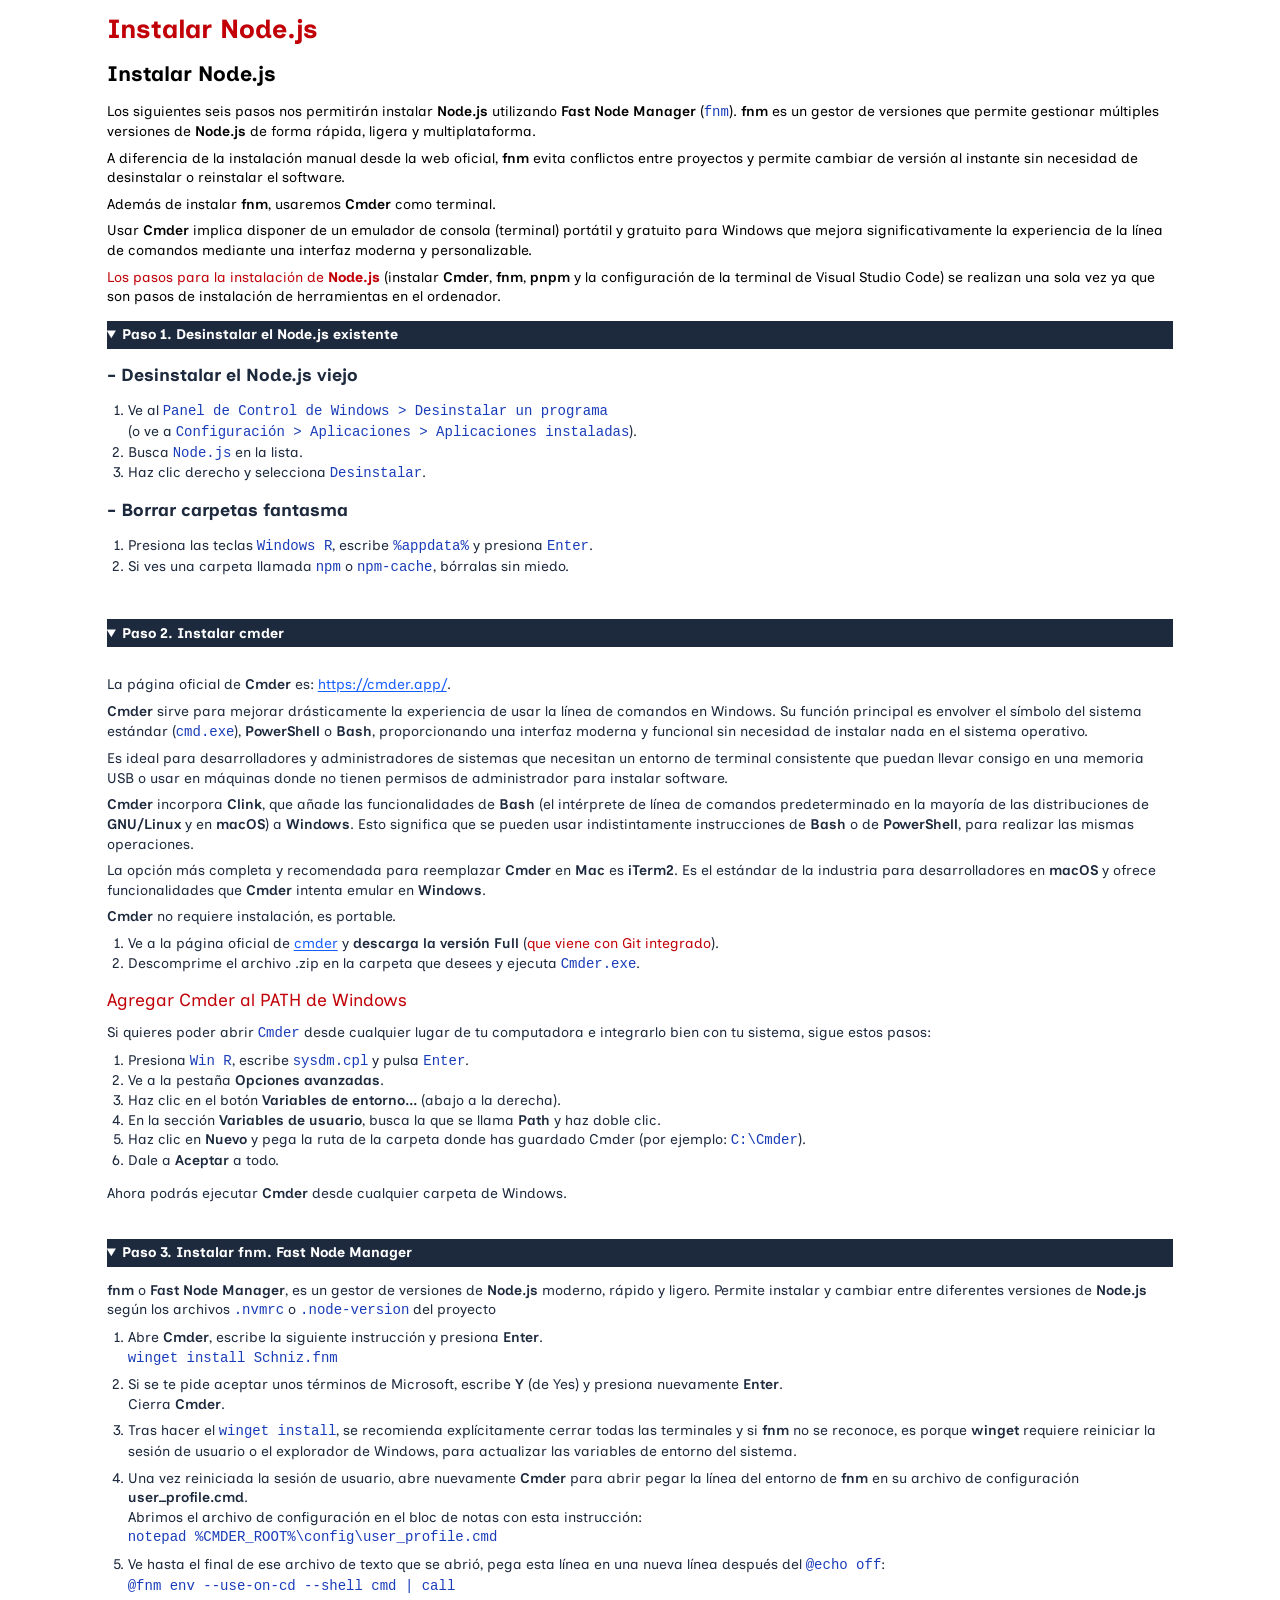
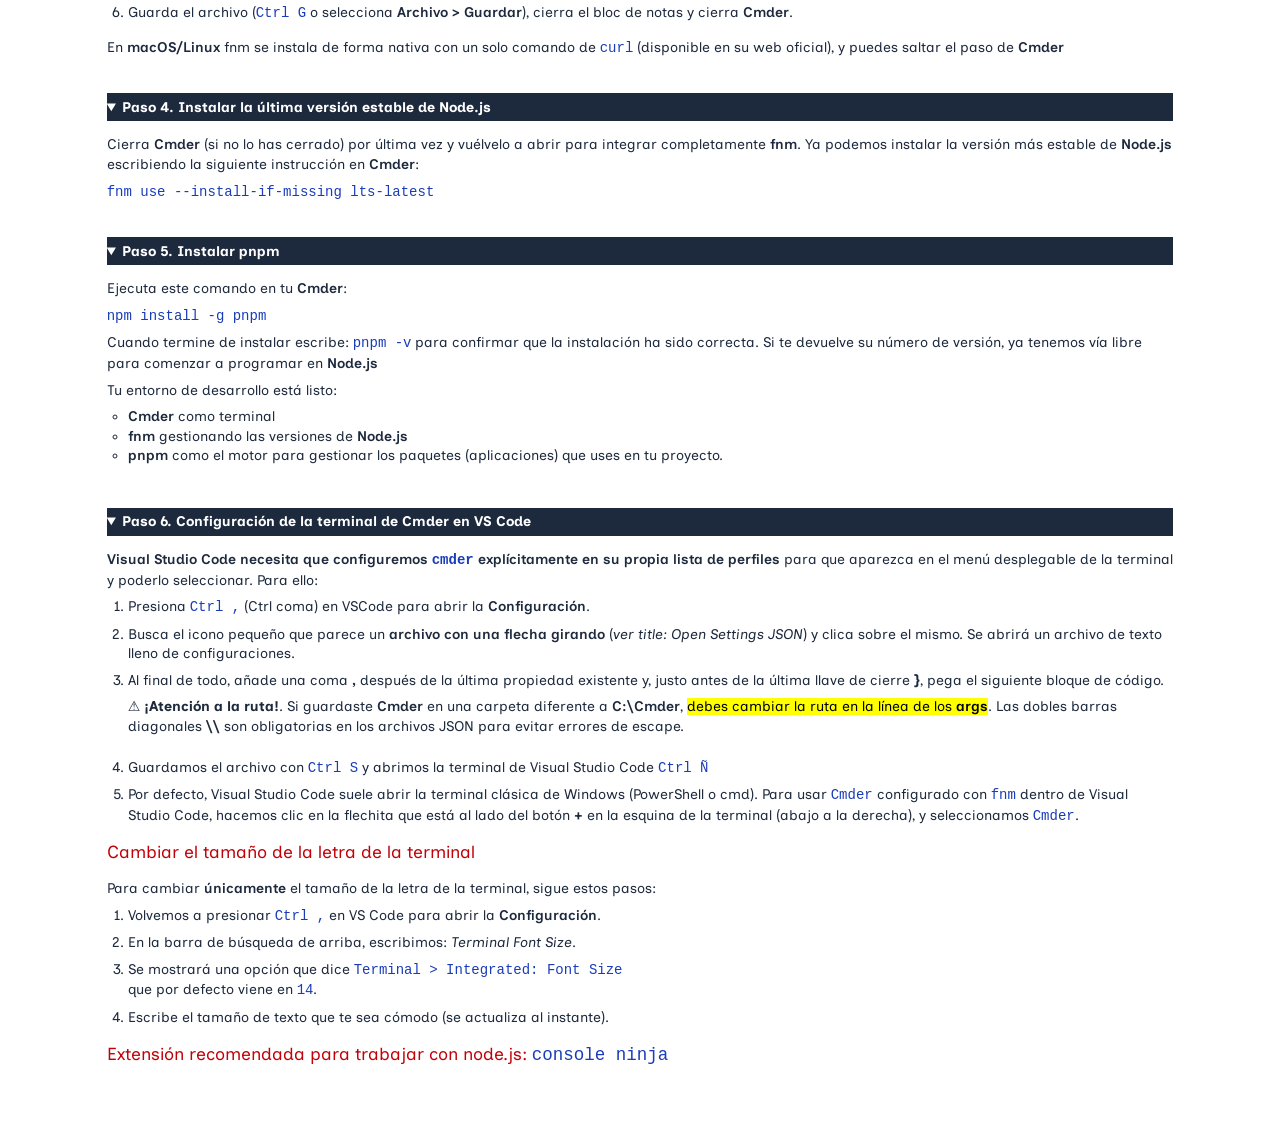
==== instalacion.html @ a711ce96 "Add files via upload" ====
<!DOCTYPE html>
<html lang="es">

<head>
  <meta charset="UTF-8">
  <meta name="viewport" content="width=device-width, initial-scale=1.0">
  <title>node.js</title>
  <link rel="shortcut icon" href="/rt.ico" type="image/x-icon">
  <link rel="stylesheet" crossorigin href="/assets/input-Dd-meHBQ.css">
</head>

<body class="container mx-auto w-5/6 pb-10">
  <header id="title-block-header">
    <h1 class="font-bold text-3xl text-red-700 my-4">Instalar Node.js</h1>
  </header>

  <section>  
    <h2>Instalar Node.js</h2>

    <div>    
    <p class="mt-4">Los siguientes seis pasos nos permitirán instalar <b>Node.js</b> utilizando <b>Fast Node Manager</b> (<code>fnm</code>). <b>fnm</b> es un gestor de versiones que permite gestionar múltiples versiones de <b>Node.js</b> de forma rápida, ligera y multiplataforma.</p>
    <p>A diferencia de la instalación manual desde la web oficial, <b>fnm</b> evita conflictos entre proyectos y permite cambiar de versión al instante sin necesidad de desinstalar o reinstalar el software.</p>
    <p>Además de instalar <b>fnm</b>, usaremos <b>Cmder</b> como terminal.</p>
    <p>Usar <b>Cmder</b> implica disponer de un emulador de consola (terminal) portátil y gratuito para Windows que mejora significativamente la experiencia de la línea de comandos mediante una interfaz moderna y personalizable.</p>

    <p><span class="text-red-700">Los pasos para la instalación de <strong>Node.js</strong></span> (instalar <b>Cmder</b>, <b>fnm</b>, <b>pnpm</b> y la configuración de la terminal de Visual Studio Code) se realizan una sola vez ya que son pasos de instalación de herramientas en el ordenador.</p>
    </div>

    <details id="1" open> <!-- Desinstalar Node.js-->
      <summary>Paso 1. Desinstalar el Node.js existente</summary>
      <h3>- Desinstalar el Node.js viejo</h3>
      <ol>
        <li>Ve al <code>Panel de Control de Windows > Desinstalar un programa</code><br>(o ve a <code>Configuración > Aplicaciones > Aplicaciones instaladas</code>).</li>
        <li>Busca <code>Node.js</code> en la lista.</li>
        <li>Haz clic derecho y selecciona <code>Desinstalar</code>.</li>
      </ol>
      <h3>- Borrar carpetas fantasma</h3>
      <ol>
        <li>Presiona las teclas <code>Windows R</code>, escribe <code>%appdata%</code> y presiona <code>Enter</code>.</li>
        <li>Si ves una carpeta llamada <code>npm</code> o <code>npm-cache</code>, bórralas sin miedo.</li>
      </ol>
    </details>

    <details id="2" open> <!-- Instalar Cmder-->
      <summary>Paso 2. Instalar cmder</summary>
    
      <p class="mt-8">La página oficial  de <b>Cmder</b> es: <a href="https://cmder.app/" target="_blank" rel="noopener noreferrer">https://cmder.app/</a>.</p>

      <p><b>Cmder</b> sirve para mejorar drásticamente la experiencia de usar la línea de comandos en Windows. Su función principal es envolver el símbolo del sistema estándar (<code>cmd.exe</code>), <b>PowerShell</b> o <b>Bash</b>, proporcionando una interfaz moderna y funcional sin necesidad de instalar nada en el sistema operativo.</p>

      <p>Es ideal para desarrolladores y administradores de sistemas que necesitan un entorno de terminal consistente que puedan llevar consigo en una memoria USB o usar en máquinas donde no tienen permisos de administrador para instalar software.</p>

      <p><b>Cmder</b> incorpora <b>Clink</b>, que añade las funcionalidades de <b>Bash</b> (el intérprete de línea de comandos predeterminado en la mayoría de las distribuciones de <b>GNU/Linux</b> y en <b>macOS</b>) a <b>Windows</b>. Esto significa que se pueden usar indistintamente instrucciones de <b>Bash</b> o de <b>PowerShell</b>, para realizar las mismas operaciones.</p>

      <p>La opción más completa y recomendada para reemplazar <b>Cmder</b> en <b>Mac</b> es <b>iTerm2</b>. Es el estándar de la industria para desarrolladores en <b>macOS</b> y ofrece funcionalidades que <b>Cmder</b> intenta emular en <b>Windows</b>.</p>

      <p><b>Cmder</b> no requiere instalación, es portable.</p>

      <ol>
        <li>Ve a la página oficial de <a href="https://cmder.app/" target="_blank" rel="noopener noreferrer">cmder</a> y <b>descarga la versión Full</b> (<span class="text-red-700">que viene con Git integrado</span>).</li>
        <li>Descomprime el archivo .zip en la carpeta que desees y ejecuta <code>Cmder.exe</code>.</li>
      </ol>

      <h4>Agregar Cmder al PATH de Windows</h4>

      <p>Si quieres poder abrir <code>Cmder</code> desde cualquier lugar de tu computadora e integrarlo bien con tu sistema, sigue estos pasos:</p>

      <ol>
        <li>Presiona <code>Win R</code>, escribe <code>sysdm.cpl</code> y pulsa <code>Enter</code>.</li>
        <li>Ve a la pestaña <b>Opciones avanzadas</b>.</li>
        <li>Haz clic en el botón <b>Variables de entorno...</b> (abajo a la derecha).</li>
        <li>En la sección <b>Variables de usuario</b>, busca la que se llama <b>Path</b> y haz doble clic.</li>
        <li>Haz clic en <b>Nuevo</b> y pega la ruta de la carpeta donde has guardado Cmder (por ejemplo: <code>C:\Cmder</code>).</li>
        <li>Dale a <b>Aceptar</b> a todo.</li>
      </ol>

      <p>Ahora podrás ejecutar <b>Cmder</b> desde cualquier carpeta de Windows.</p>
    </details>

    <details id="3" open> <!-- Instalar fnm -->
      <summary>Paso 3. Instalar fnm. Fast Node Manager</summary>
        
      <p class="mt-4"><b>fnm</b> o <b>Fast Node Manager</b>, es un gestor de versiones de <b>Node.js</b> moderno, rápido y ligero.  Permite instalar y cambiar entre diferentes versiones de <b>Node.js</b> según los archivos <code>.nvmrc</code> o <code>.node-version</code> del proyecto</p>

      <ol>
        <li> <!--1-->
          <p>Abre <b>Cmder</b>, escribe la siguiente instrucción y presiona <b>Enter</b>.<br>
          <code>winget install Schniz.fnm</code></p>
        </li>
        <li> <!--2-->
          <p>
            Si se te pide aceptar unos términos de Microsoft, 
            escribe <b>Y</b> (de Yes) y presiona nuevamente <b>Enter</b>.<br>
            Cierra <b>Cmder</b>.
          </p>
        </li>
        <li> <!--3-->
          <p>
            Tras hacer el <code>winget install</code>, se recomienda explícitamente cerrar todas las terminales y si <b>fnm</b> no se reconoce, es porque <b>winget</b> requiere reiniciar la sesión de usuario o el explorador de Windows, para actualizar las variables de entorno del sistema.
          </p>
        </li>
        <li> <!--3-->
          <p>
            Una vez reiniciada la sesión de usuario, abre nuevamente
            <b>Cmder</b> para abrir pegar la línea del entorno de <b>fnm</b> en su archivo de configuración <b>user_profile.cmd</b>.<br>
            Abrimos el archivo de configuración en el bloc de notas con esta instrucción:<br>
            <code>notepad %CMDER_ROOT%\config\user_profile.cmd</code>
          </p>
        </li>
        <li> <!--4-->
          <p>Ve hasta el final de ese archivo de texto que se abrió, pega esta línea en una nueva línea después del <code>@echo off</code>:<br>
          <code>@fnm env --use-on-cd --shell cmd | call</code></p>
        </li>
        <li> <!--5-->
          <p>Guarda el archivo (<code>Ctrl G</code> o selecciona <b>Archivo > Guardar</b>), cierra el bloc de notas y cierra <b>Cmder</b>.</p>
        </li>
      </ol>
      <p>En <b>macOS/Linux</b> fnm se instala de forma nativa con un solo comando de <code>curl</code> (disponible en su web oficial), y puedes saltar el paso de <b>Cmder</b></p>
    </details>

    <details id="4" open> <!-- Instalar la última version LTS de Node-->
      <summary>Paso 4. Instalar la última versión estable de Node.js</summary>

      <p class="mt-4">Cierra <b>Cmder</b> (si no lo has cerrado) por última vez y vuélvelo a abrir para integrar completamente <b>fnm</b>. Ya podemos instalar la versión más estable de <b>Node.js</b> escribiendo la siguiente instrucción en  <b>Cmder</b>:</p>
      <p><code>fnm use --install-if-missing lts-latest</code></p>
    </details>

    <details id="5" open> <!-- Instalar pnpm-->
      <summary>Paso 5. Instalar pnpm</summary>
      <p class="mt-4">Ejecuta este comando en tu <b>Cmder</b>:</p>
      <p><code>npm install -g pnpm</code></p>
      <p>Cuando termine de instalar escribe: <code>pnpm -v</code> para confirmar que la instalación ha sido correcta. Si te devuelve su número de versión, ya tenemos vía libre para comenzar a programar en <b>Node.js</b></p>

      <p>Tu entorno de desarrollo está listo:</p>
      <ul>
        <li><b>Cmder</b> como terminal</li>
        <li><b>fnm</b> gestionando las versiones de <b>Node.js</b></li>
        <li><b>pnpm</b> como el motor para gestionar los paquetes (aplicaciones) que uses en tu proyecto.</li>
      </ul>
    </details>

    <details id="6" open> <!-- Configurar Cmder como terminal -->
      <summary>Paso 6. Configuración de la terminal de Cmder en VS Code</summary>

      <p class="mt-4"><b>Visual Studio Code necesita que configuremos <code>cmder</code> explícitamente en su propia lista de perfiles</b> para que aparezca en el menú desplegable de la terminal y poderlo seleccionar. Para ello:</p>

      <ol>
        <li> <!--1-->
          <p>Presiona <code>Ctrl ,</code> (Ctrl coma) en VSCode para abrir la <b>Configuración</b>.</p>
        </li>
        <li> <!--2-->
          <p>Busca el icono pequeño que parece un <b>archivo con una flecha girando</b> (<i>ver title: Open Settings JSON</i>) y clica sobre el mismo. Se abrirá un archivo de texto lleno de configuraciones.</p>
        </li>
        <li> <!--1-->
          <p>Al final de todo, añade una coma <strong>,</strong> después de la última propiedad existente y, justo antes de la última llave de cierre <strong>}</strong>, pega el siguiente bloque de código.</p>

          <p><strong>⚠️ ¡Atención a la ruta!</strong>. Si guardaste <b>Cmder</b> en una carpeta diferente a <b>C:\Cmder</b>, <mark>debes cambiar la ruta en la línea de los <b>args</b></mark>. Las dobles barras diagonales <b>\\</b> son obligatorias en los archivos JSON para evitar errores de escape.</p>

          <blockquote>
            <script src="https://gist.github.com/contenido-vario/716afa4abfd3ba6ce237822b519fc930.js?file=configurar-cmder.json"></script>
          </blockquote>

        </li>
        <li> <!--2-->
          <p>Guardamos el archivo con <code>Ctrl S</code> y abrimos la terminal de Visual Studio Code <code>Ctrl Ñ</code></p>
        </li>
        <li>
          <p>Por defecto, Visual Studio Code suele abrir la terminal clásica de Windows (PowerShell o cmd). Para usar  <code>Cmder</code> configurado con <code>fnm</code> dentro de Visual Studio Code, hacemos clic en la flechita que está al lado del botón <b>+</b> en la esquina de la terminal (abajo a la derecha), y seleccionamos <code>Cmder</code>.</p>
        </li>
      </ol>

      <h4>Cambiar el tamaño de la letra de la terminal</h4>

      <p class="mt-4">Para cambiar <b>únicamente</b> el tamaño de la letra de la terminal, sigue estos pasos:</p>
      <ol>
        <li><p>Volvemos a presionar <code>Ctrl ,</code> en VS Code para abrir la <b>Configuración</b>.</p></li>
        <li><p>En la barra de búsqueda de arriba, escribimos: <i>Terminal Font Size</i>.</p></li>
        <li><p>Se mostrará una opción que dice <code>Terminal > Integrated: Font Size</code><br>que por defecto viene en <code>14</code>.</li>
        <li>Escribe el tamaño de texto que te sea cómodo (se actualiza al instante).</p></li>
      </ol>
      <h4>Extensión recomendada para trabajar con node.js: <code>console ninja</code></h4>    
    </details>
  </section>


</body>
</html>
---- assets/input-Dd-meHBQ.css ----
@import "https://fonts.googleapis.com/css2?family=Inclusive+Sans:ital,wght@0,300..700;1,300..700&display=swap";@layer components;@layer properties{@supports (((-webkit-hyphens:none)) and (not (margin-trim:inline))) or ((-moz-orient:inline) and (not (color:rgb(from red r g b)))){*,:before,:after,::backdrop{--tw-rotate-x:initial;--tw-rotate-y:initial;--tw-rotate-z:initial;--tw-skew-x:initial;--tw-skew-y:initial;--tw-space-x-reverse:0;--tw-leading:initial;--tw-font-weight:initial;--tw-tracking:initial;--tw-shadow:0 0 #0000;--tw-shadow-color:initial;--tw-shadow-alpha:100%;--tw-inset-shadow:0 0 #0000;--tw-inset-shadow-color:initial;--tw-inset-shadow-alpha:100%;--tw-ring-color:initial;--tw-ring-shadow:0 0 #0000;--tw-inset-ring-color:initial;--tw-inset-ring-shadow:0 0 #0000;--tw-ring-inset:initial;--tw-ring-offset-width:0px;--tw-ring-offset-color:#fff;--tw-ring-offset-shadow:0 0 #0000;--tw-backdrop-blur:initial;--tw-backdrop-brightness:initial;--tw-backdrop-contrast:initial;--tw-backdrop-grayscale:initial;--tw-backdrop-hue-rotate:initial;--tw-backdrop-invert:initial;--tw-backdrop-opacity:initial;--tw-backdrop-saturate:initial;--tw-backdrop-sepia:initial;--tw-border-style:solid}}}@layer theme{:root,:host{--font-sans:"Inclusive Sans", ui-sans-serif, system-ui, sans-serif;--font-mono:ui-monospace, SFMono-Regular, Menlo, Monaco, Consolas, "Liberation Mono", "Courier New", monospace;--color-red-700:oklch(50.5% .213 27.518);--color-amber-100:oklch(96.2% .059 95.617);--color-green-50:oklch(98.2% .018 155.826);--color-green-500:oklch(72.3% .219 149.579);--color-cyan-100:oklch(95.6% .045 203.388);--color-cyan-600:oklch(60.9% .126 221.723);--color-blue-600:oklch(54.6% .245 262.881);--color-blue-800:oklch(42.4% .199 265.638);--color-purple-50:oklch(97.7% .014 308.299);--color-purple-500:oklch(62.7% .265 303.9);--color-purple-900:oklch(38.1% .176 304.987);--color-slate-200:oklch(92.9% .013 255.508);--color-slate-400:oklch(70.4% .04 256.788);--color-slate-800:oklch(27.9% .041 260.031);--color-gray-800:oklch(27.8% .033 256.848);--color-taupe-100:oklch(96% .002 17.2);--color-black:#000;--color-white:#fff;--spacing:.25rem;--text-sm:.875rem;--text-sm--line-height:calc(1.25 / .875);--text-base:1rem;--text-base--line-height:calc(1.5 / 1);--text-lg:1.125rem;--text-lg--line-height:calc(1.75 / 1.125);--text-xl:1.25rem;--text-xl--line-height:calc(1.75 / 1.25);--text-2xl:1.5rem;--text-2xl--line-height:calc(2 / 1.5);--text-3xl:1.875rem;--text-3xl--line-height:calc(2.25 / 1.875);--font-weight-normal:400;--font-weight-semibold:600;--font-weight-bold:700;--tracking-normal:0em;--leading-normal:1.5;--radius-md:.375rem;--radius-lg:.5rem;--blur-md:12px;--default-transition-duration:.15s;--default-transition-timing-function:cubic-bezier(.4, 0, .2, 1);--default-font-family:var(--font-sans);--default-mono-font-family:var(--font-mono)}}@layer base{*,:after,:before,::backdrop{box-sizing:border-box;border:0 solid;margin:0;padding:0}::file-selector-button{box-sizing:border-box;border:0 solid;margin:0;padding:0}html,:host{-webkit-text-size-adjust:100%;tab-size:4;line-height:1.5;font-family:var(--default-font-family,ui-sans-serif, system-ui, sans-serif, "Apple Color Emoji", "Segoe UI Emoji", "Segoe UI Symbol", "Noto Color Emoji");font-feature-settings:var(--default-font-feature-settings,normal);font-variation-settings:var(--default-font-variation-settings,normal);-webkit-tap-highlight-color:transparent}hr{height:0;color:inherit;border-top-width:1px}abbr:where([title]){-webkit-text-decoration:underline dotted;text-decoration:underline dotted}h1,h2,h3,h4,h5,h6{font-size:inherit;font-weight:inherit}a{color:inherit;-webkit-text-decoration:inherit;-webkit-text-decoration:inherit;-webkit-text-decoration:inherit;-webkit-text-decoration:inherit;text-decoration:inherit}b,strong{font-weight:bolder}code,kbd,samp,pre{font-family:var(--default-mono-font-family,ui-monospace, SFMono-Regular, Menlo, Monaco, Consolas, "Liberation Mono", "Courier New", monospace);font-feature-settings:var(--default-mono-font-feature-settings,normal);font-variation-settings:var(--default-mono-font-variation-settings,normal);font-size:1em}small{font-size:80%}sub,sup{vertical-align:baseline;font-size:75%;line-height:0;position:relative}sub{bottom:-.25em}sup{top:-.5em}table{text-indent:0;border-color:inherit;border-collapse:collapse}:-moz-focusring{outline:auto}progress{vertical-align:baseline}summary{display:list-item}ol,ul,menu{list-style:none}img,svg,video,canvas,audio,iframe,embed,object{vertical-align:middle;display:block}img,video{max-width:100%;height:auto}button,input,select,optgroup,textarea{font:inherit;font-feature-settings:inherit;font-variation-settings:inherit;letter-spacing:inherit;color:inherit;opacity:1;background-color:#0000;border-radius:0}::file-selector-button{font:inherit;font-feature-settings:inherit;font-variation-settings:inherit;letter-spacing:inherit;color:inherit;opacity:1;background-color:#0000;border-radius:0}:where(select:is([multiple],[size])) optgroup{font-weight:bolder}:where(select:is([multiple],[size])) optgroup option{padding-inline-start:20px}::file-selector-button{margin-inline-end:4px}::placeholder{opacity:1}@supports (not ((-webkit-appearance:-apple-pay-button))) or (contain-intrinsic-size:1px){::placeholder{color:currentColor}@supports (color:color-mix(in lab, red, red)){::placeholder{color:color-mix(in oklab, currentcolor 50%, transparent)}}}textarea{resize:vertical}::-webkit-search-decoration{-webkit-appearance:none}::-webkit-date-and-time-value{min-height:1lh;text-align:inherit}::-webkit-datetime-edit{display:inline-flex}::-webkit-datetime-edit-fields-wrapper{padding:0}::-webkit-datetime-edit{padding-block:0}::-webkit-datetime-edit-year-field{padding-block:0}::-webkit-datetime-edit-month-field{padding-block:0}::-webkit-datetime-edit-day-field{padding-block:0}::-webkit-datetime-edit-hour-field{padding-block:0}::-webkit-datetime-edit-minute-field{padding-block:0}::-webkit-datetime-edit-second-field{padding-block:0}::-webkit-datetime-edit-millisecond-field{padding-block:0}::-webkit-datetime-edit-meridiem-field{padding-block:0}::-webkit-calendar-picker-indicator{line-height:1}:-moz-ui-invalid{box-shadow:none}button,input:where([type=button],[type=reset],[type=submit]){appearance:button}::file-selector-button{appearance:button}::-webkit-inner-spin-button{height:auto}::-webkit-outer-spin-button{height:auto}[hidden]:where(:not([hidden=until-found])){display:none!important}:root{font-size:var(--text-sm);line-height:var(--tw-leading,var(--text-sm--line-height));line-height:1.4}h1{margin-block:calc(var(--spacing) * 4);font-size:var(--text-3xl);line-height:var(--tw-leading,var(--text-3xl--line-height));--tw-font-weight:var(--font-weight-bold);font-weight:var(--font-weight-bold);color:var(--color-red-700)}h2{margin-block:calc(var(--spacing) * 4);font-size:var(--text-2xl);line-height:var(--tw-leading,var(--text-2xl--line-height));--tw-font-weight:var(--font-weight-bold);font-weight:var(--font-weight-bold)}h3{margin-block:calc(var(--spacing) * 4);font-size:var(--text-xl);line-height:var(--tw-leading,var(--text-xl--line-height));--tw-font-weight:var(--font-weight-bold);font-weight:var(--font-weight-bold)}h4{margin-block:calc(var(--spacing) * 3);font-size:var(--text-xl);line-height:var(--tw-leading,var(--text-xl--line-height));color:var(--color-red-700)}h5{margin-block:calc(var(--spacing) * 3);font-size:var(--text-lg);line-height:var(--tw-leading,var(--text-lg--line-height));color:var(--color-red-700)}p{margin-bottom:calc(var(--spacing) * 2)}b{--tw-font-weight:var(--font-weight-semibold);font-weight:var(--font-weight-semibold)}button{margin-block:var(--spacing);cursor:pointer;border-radius:var(--radius-md);border-style:var(--tw-border-style);border-width:1px;border-color:var(--color-slate-400);background-color:var(--color-slate-200);padding-inline:calc(var(--spacing) * 4);padding-block:var(--spacing);font-size:var(--text-sm);line-height:var(--tw-leading,var(--text-sm--line-height))}button:disabled{opacity:.5}details{margin-bottom:calc(var(--spacing) * 4);padding-block:calc(var(--spacing) * 2);color:var(--color-slate-800)}summary{background-color:var(--color-slate-800);padding-block:var(--spacing);font-size:var(--text-base);line-height:var(--tw-leading,var(--text-base--line-height));--tw-font-weight:var(--font-weight-bold);font-weight:var(--font-weight-bold);color:var(--color-white)}blockquote{margin-inline:calc(var(--spacing) * 8);padding:calc(var(--spacing) * 2);font-family:var(--font-mono);font-size:var(--text-sm);line-height:var(--tw-leading,var(--text-sm--line-height))}ol{margin-bottom:calc(var(--spacing) * 4);margin-left:calc(var(--spacing) * 6);list-style-type:decimal;list-style-position:outside}ul{margin-bottom:calc(var(--spacing) * 4);margin-left:calc(var(--spacing) * 6);list-style-type:circle;list-style-position:outside}kbd,code,a{color:var(--color-blue-800)}a{color:var(--color-blue-600);text-underline-offset:2px;text-decoration-line:underline}menu{margin-bottom:calc(var(--spacing) * 4);margin-left:calc(var(--spacing) * 4);font-size:var(--text-sm);line-height:var(--tw-leading,var(--text-sm--line-height))}input,select{border-style:var(--tw-border-style);padding-inline:calc(var(--spacing) * 2);border-width:1px}hr{margin-block:calc(var(--spacing) * 3)}article{border-radius:var(--radius-lg);border-style:var(--tw-border-style);border-width:1px;border-color:var(--color-cyan-600);background-color:var(--color-white);padding:calc(var(--spacing) * 4);font-size:var(--text-base);line-height:var(--tw-leading,var(--text-base--line-height));transition-property:color,background-color,border-color,outline-color,text-decoration-color,fill,stroke,--tw-gradient-from,--tw-gradient-via,--tw-gradient-to,opacity,box-shadow,transform,translate,scale,rotate,filter,-webkit-backdrop-filter,backdrop-filter,display,content-visibility,overlay,pointer-events;transition-timing-function:var(--tw-ease,var(--default-transition-timing-function));transition-duration:var(--tw-duration,var(--default-transition-duration))}@media (hover:hover){article:hover{--tw-shadow:0 4px 6px -1px var(--tw-shadow-color,#0000001a), 0 2px 4px -2px var(--tw-shadow-color,#0000001a);box-shadow:var(--tw-inset-shadow), var(--tw-inset-ring-shadow), var(--tw-ring-offset-shadow), var(--tw-ring-shadow), var(--tw-shadow)}}article h3{margin-bottom:calc(var(--spacing) * 2);font-size:var(--text-lg);line-height:var(--tw-leading,var(--text-lg--line-height));--tw-font-weight:var(--font-weight-normal);font-weight:var(--font-weight-normal);color:var(--color-cyan-600)}article details{margin-bottom:var(--spacing);padding-block:0}article summary{--tw-font-weight:var(--font-weight-semibold);font-weight:var(--font-weight-semibold);color:var(--color-black);background-color:#0000}}@layer utilities{.sticky{position:sticky}.top-0{top:0}.z-50{z-index:50}.container{width:100%}@media (width>=40rem){.container{max-width:40rem}}@media (width>=48rem){.container{max-width:48rem}}@media (width>=64rem){.container{max-width:64rem}}@media (width>=80rem){.container{max-width:80rem}}@media (width>=96rem){.container{max-width:96rem}}.mx-auto{margin-inline:auto}.my-4{margin-block:calc(var(--spacing) * 4)}.my-8{margin-block:calc(var(--spacing) * 8)}.prose{color:var(--tw-prose-body);max-width:65ch}.prose :where(p):not(:where([class~=not-prose],[class~=not-prose] *)){margin-top:1.25em;margin-bottom:1.25em}.prose :where([class~=lead]):not(:where([class~=not-prose],[class~=not-prose] *)){color:var(--tw-prose-lead);margin-top:1.2em;margin-bottom:1.2em;font-size:1.25em;line-height:1.6}.prose :where(a):not(:where([class~=not-prose],[class~=not-prose] *)){color:var(--tw-prose-links);font-weight:500;text-decoration:underline}.prose :where(strong):not(:where([class~=not-prose],[class~=not-prose] *)){color:var(--tw-prose-bold);font-weight:600}.prose :where(a strong):not(:where([class~=not-prose],[class~=not-prose] *)),.prose :where(blockquote strong):not(:where([class~=not-prose],[class~=not-prose] *)),.prose :where(thead th strong):not(:where([class~=not-prose],[class~=not-prose] *)){color:inherit}.prose :where(ol):not(:where([class~=not-prose],[class~=not-prose] *)){margin-top:1.25em;margin-bottom:1.25em;padding-inline-start:1.625em;list-style-type:decimal}.prose :where(ol[type=A]):not(:where([class~=not-prose],[class~=not-prose] *)){list-style-type:upper-alpha}.prose :where(ol[type=a]):not(:where([class~=not-prose],[class~=not-prose] *)){list-style-type:lower-alpha}.prose :where(ol[type=A s]):not(:where([class~=not-prose],[class~=not-prose] *)){list-style-type:upper-alpha}.prose :where(ol[type=a s]):not(:where([class~=not-prose],[class~=not-prose] *)){list-style-type:lower-alpha}.prose :where(ol[type=I]):not(:where([class~=not-prose],[class~=not-prose] *)){list-style-type:upper-roman}.prose :where(ol[type=i]):not(:where([class~=not-prose],[class~=not-prose] *)){list-style-type:lower-roman}.prose :where(ol[type=I s]):not(:where([class~=not-prose],[class~=not-prose] *)){list-style-type:upper-roman}.prose :where(ol[type=i s]):not(:where([class~=not-prose],[class~=not-prose] *)){list-style-type:lower-roman}.prose :where(ol[type="1"]):not(:where([class~=not-prose],[class~=not-prose] *)){list-style-type:decimal}.prose :where(ul):not(:where([class~=not-prose],[class~=not-prose] *)){margin-top:1.25em;margin-bottom:1.25em;padding-inline-start:1.625em;list-style-type:disc}.prose :where(ol>li):not(:where([class~=not-prose],[class~=not-prose] *))::marker{color:var(--tw-prose-counters);font-weight:400}.prose :where(ul>li):not(:where([class~=not-prose],[class~=not-prose] *))::marker{color:var(--tw-prose-bullets)}.prose :where(dt):not(:where([class~=not-prose],[class~=not-prose] *)){color:var(--tw-prose-headings);margin-top:1.25em;font-weight:600}.prose :where(hr):not(:where([class~=not-prose],[class~=not-prose] *)){border-color:var(--tw-prose-hr);border-top-width:1px;margin-top:3em;margin-bottom:3em}.prose :where(blockquote):not(:where([class~=not-prose],[class~=not-prose] *)){color:var(--tw-prose-quotes);border-inline-start-width:.25rem;border-inline-start-color:var(--tw-prose-quote-borders);quotes:"“""”""‘""’";margin-top:1.6em;margin-bottom:1.6em;padding-inline-start:1em;font-style:italic;font-weight:500}.prose :where(blockquote p:first-of-type):not(:where([class~=not-prose],[class~=not-prose] *)):before{content:open-quote}.prose :where(blockquote p:last-of-type):not(:where([class~=not-prose],[class~=not-prose] *)):after{content:close-quote}.prose :where(h1):not(:where([class~=not-prose],[class~=not-prose] *)){color:var(--tw-prose-headings);margin-top:0;margin-bottom:.888889em;font-size:2.25em;font-weight:800;line-height:1.11111}.prose :where(h1 strong):not(:where([class~=not-prose],[class~=not-prose] *)){color:inherit;font-weight:900}.prose :where(h2):not(:where([class~=not-prose],[class~=not-prose] *)){color:var(--tw-prose-headings);margin-top:2em;margin-bottom:1em;font-size:1.5em;font-weight:700;line-height:1.33333}.prose :where(h2 strong):not(:where([class~=not-prose],[class~=not-prose] *)){color:inherit;font-weight:800}.prose :where(h3):not(:where([class~=not-prose],[class~=not-prose] *)){color:var(--tw-prose-headings);margin-top:1.6em;margin-bottom:.6em;font-size:1.25em;font-weight:600;line-height:1.6}.prose :where(h3 strong):not(:where([class~=not-prose],[class~=not-prose] *)){color:inherit;font-weight:700}.prose :where(h4):not(:where([class~=not-prose],[class~=not-prose] *)){color:var(--tw-prose-headings);margin-top:1.5em;margin-bottom:.5em;font-weight:600;line-height:1.5}.prose :where(h4 strong):not(:where([class~=not-prose],[class~=not-prose] *)){color:inherit;font-weight:700}.prose :where(img):not(:where([class~=not-prose],[class~=not-prose] *)){margin-top:2em;margin-bottom:2em}.prose :where(picture):not(:where([class~=not-prose],[class~=not-prose] *)){margin-top:2em;margin-bottom:2em;display:block}.prose :where(video):not(:where([class~=not-prose],[class~=not-prose] *)){margin-top:2em;margin-bottom:2em}.prose :where(kbd):not(:where([class~=not-prose],[class~=not-prose] *)){color:var(--tw-prose-kbd);box-shadow:0 0 0 1px var(--tw-prose-kbd-shadows), 0 3px 0 var(--tw-prose-kbd-shadows);padding-top:.1875em;padding-inline-end:.375em;padding-bottom:.1875em;border-radius:.3125rem;padding-inline-start:.375em;font-family:inherit;font-size:.875em;font-weight:500}.prose :where(code):not(:where([class~=not-prose],[class~=not-prose] *)){color:var(--tw-prose-code);font-size:.875em;font-weight:600}.prose :where(code):not(:where([class~=not-prose],[class~=not-prose] *)):before,.prose :where(code):not(:where([class~=not-prose],[class~=not-prose] *)):after{content:"`"}.prose :where(a code):not(:where([class~=not-prose],[class~=not-prose] *)),.prose :where(h1 code):not(:where([class~=not-prose],[class~=not-prose] *)){color:inherit}.prose :where(h2 code):not(:where([class~=not-prose],[class~=not-prose] *)){color:inherit;font-size:.875em}.prose :where(h3 code):not(:where([class~=not-prose],[class~=not-prose] *)){color:inherit;font-size:.9em}.prose :where(h4 code):not(:where([class~=not-prose],[class~=not-prose] *)),.prose :where(blockquote code):not(:where([class~=not-prose],[class~=not-prose] *)),.prose :where(thead th code):not(:where([class~=not-prose],[class~=not-prose] *)){color:inherit}.prose :where(pre):not(:where([class~=not-prose],[class~=not-prose] *)){color:var(--tw-prose-pre-code);background-color:var(--tw-prose-pre-bg);padding-top:.857143em;padding-inline-end:1.14286em;padding-bottom:.857143em;border-radius:.375rem;margin-top:1.71429em;margin-bottom:1.71429em;padding-inline-start:1.14286em;font-size:.875em;font-weight:400;line-height:1.71429;overflow-x:auto}.prose :where(pre code):not(:where([class~=not-prose],[class~=not-prose] *)){font-weight:inherit;color:inherit;font-size:inherit;font-family:inherit;line-height:inherit;background-color:#0000;border-width:0;border-radius:0;padding:0}.prose :where(pre code):not(:where([class~=not-prose],[class~=not-prose] *)):before,.prose :where(pre code):not(:where([class~=not-prose],[class~=not-prose] *)):after{content:none}.prose :where(table):not(:where([class~=not-prose],[class~=not-prose] *)){table-layout:auto;width:100%;margin-top:2em;margin-bottom:2em;font-size:.875em;line-height:1.71429}.prose :where(thead):not(:where([class~=not-prose],[class~=not-prose] *)){border-bottom-width:1px;border-bottom-color:var(--tw-prose-th-borders)}.prose :where(thead th):not(:where([class~=not-prose],[class~=not-prose] *)){color:var(--tw-prose-headings);vertical-align:bottom;padding-inline-end:.571429em;padding-bottom:.571429em;padding-inline-start:.571429em;font-weight:600}.prose :where(tbody tr):not(:where([class~=not-prose],[class~=not-prose] *)){border-bottom-width:1px;border-bottom-color:var(--tw-prose-td-borders)}.prose :where(tbody tr:last-child):not(:where([class~=not-prose],[class~=not-prose] *)){border-bottom-width:0}.prose :where(tbody td):not(:where([class~=not-prose],[class~=not-prose] *)){vertical-align:baseline}.prose :where(tfoot):not(:where([class~=not-prose],[class~=not-prose] *)){border-top-width:1px;border-top-color:var(--tw-prose-th-borders)}.prose :where(tfoot td):not(:where([class~=not-prose],[class~=not-prose] *)){vertical-align:top}.prose :where(th,td):not(:where([class~=not-prose],[class~=not-prose] *)){text-align:start}.prose :where(figure>*):not(:where([class~=not-prose],[class~=not-prose] *)){margin-top:0;margin-bottom:0}.prose :where(figcaption):not(:where([class~=not-prose],[class~=not-prose] *)){color:var(--tw-prose-captions);margin-top:.857143em;font-size:.875em;line-height:1.42857}.prose{--tw-prose-body:oklch(37.3% .034 259.733);--tw-prose-headings:oklch(21% .034 264.665);--tw-prose-lead:oklch(44.6% .03 256.802);--tw-prose-links:oklch(21% .034 264.665);--tw-prose-bold:oklch(21% .034 264.665);--tw-prose-counters:oklch(55.1% .027 264.364);--tw-prose-bullets:oklch(87.2% .01 258.338);--tw-prose-hr:oklch(92.8% .006 264.531);--tw-prose-quotes:oklch(21% .034 264.665);--tw-prose-quote-borders:oklch(92.8% .006 264.531);--tw-prose-captions:oklch(55.1% .027 264.364);--tw-prose-kbd:oklch(21% .034 264.665);--tw-prose-kbd-shadows:oklab(21% -.00316127 -.0338527/.1);--tw-prose-code:oklch(21% .034 264.665);--tw-prose-pre-code:oklch(92.8% .006 264.531);--tw-prose-pre-bg:oklch(27.8% .033 256.848);--tw-prose-th-borders:oklch(87.2% .01 258.338);--tw-prose-td-borders:oklch(92.8% .006 264.531);--tw-prose-invert-body:oklch(87.2% .01 258.338);--tw-prose-invert-headings:#fff;--tw-prose-invert-lead:oklch(70.7% .022 261.325);--tw-prose-invert-links:#fff;--tw-prose-invert-bold:#fff;--tw-prose-invert-counters:oklch(70.7% .022 261.325);--tw-prose-invert-bullets:oklch(44.6% .03 256.802);--tw-prose-invert-hr:oklch(37.3% .034 259.733);--tw-prose-invert-quotes:oklch(96.7% .003 264.542);--tw-prose-invert-quote-borders:oklch(37.3% .034 259.733);--tw-prose-invert-captions:oklch(70.7% .022 261.325);--tw-prose-invert-kbd:#fff;--tw-prose-invert-kbd-shadows:#ffffff1a;--tw-prose-invert-code:#fff;--tw-prose-invert-pre-code:oklch(87.2% .01 258.338);--tw-prose-invert-pre-bg:#00000080;--tw-prose-invert-th-borders:oklch(44.6% .03 256.802);--tw-prose-invert-td-borders:oklch(37.3% .034 259.733);font-size:1rem;line-height:1.75}.prose :where(picture>img):not(:where([class~=not-prose],[class~=not-prose] *)){margin-top:0;margin-bottom:0}.prose :where(li):not(:where([class~=not-prose],[class~=not-prose] *)){margin-top:.5em;margin-bottom:.5em}.prose :where(ol>li):not(:where([class~=not-prose],[class~=not-prose] *)),.prose :where(ul>li):not(:where([class~=not-prose],[class~=not-prose] *)){padding-inline-start:.375em}.prose :where(.prose>ul>li p):not(:where([class~=not-prose],[class~=not-prose] *)){margin-top:.75em;margin-bottom:.75em}.prose :where(.prose>ul>li>p:first-child):not(:where([class~=not-prose],[class~=not-prose] *)){margin-top:1.25em}.prose :where(.prose>ul>li>p:last-child):not(:where([class~=not-prose],[class~=not-prose] *)){margin-bottom:1.25em}.prose :where(.prose>ol>li>p:first-child):not(:where([class~=not-prose],[class~=not-prose] *)){margin-top:1.25em}.prose :where(.prose>ol>li>p:last-child):not(:where([class~=not-prose],[class~=not-prose] *)){margin-bottom:1.25em}.prose :where(ul ul,ul ol,ol ul,ol ol):not(:where([class~=not-prose],[class~=not-prose] *)){margin-top:.75em;margin-bottom:.75em}.prose :where(dl):not(:where([class~=not-prose],[class~=not-prose] *)){margin-top:1.25em;margin-bottom:1.25em}.prose :where(dd):not(:where([class~=not-prose],[class~=not-prose] *)){margin-top:.5em;padding-inline-start:1.625em}.prose :where(hr+*):not(:where([class~=not-prose],[class~=not-prose] *)),.prose :where(h2+*):not(:where([class~=not-prose],[class~=not-prose] *)),.prose :where(h3+*):not(:where([class~=not-prose],[class~=not-prose] *)),.prose :where(h4+*):not(:where([class~=not-prose],[class~=not-prose] *)){margin-top:0}.prose :where(thead th:first-child):not(:where([class~=not-prose],[class~=not-prose] *)){padding-inline-start:0}.prose :where(thead th:last-child):not(:where([class~=not-prose],[class~=not-prose] *)){padding-inline-end:0}.prose :where(tbody td,tfoot td):not(:where([class~=not-prose],[class~=not-prose] *)){padding-top:.571429em;padding-inline-end:.571429em;padding-bottom:.571429em;padding-inline-start:.571429em}.prose :where(tbody td:first-child,tfoot td:first-child):not(:where([class~=not-prose],[class~=not-prose] *)){padding-inline-start:0}.prose :where(tbody td:last-child,tfoot td:last-child):not(:where([class~=not-prose],[class~=not-prose] *)){padding-inline-end:0}.prose :where(figure):not(:where([class~=not-prose],[class~=not-prose] *)){margin-top:2em;margin-bottom:2em}.prose :where(.prose>:first-child):not(:where([class~=not-prose],[class~=not-prose] *)){margin-top:0}.prose :where(.prose>:last-child):not(:where([class~=not-prose],[class~=not-prose] *)){margin-bottom:0}.mt-2{margin-top:calc(var(--spacing) * 2)}.mt-3{margin-top:calc(var(--spacing) * 3)}.mt-4{margin-top:calc(var(--spacing) * 4)}.mt-8{margin-top:calc(var(--spacing) * 8)}.mt-20{margin-top:calc(var(--spacing) * 20)}.mb-8{margin-bottom:calc(var(--spacing) * 8)}.flex{display:flex}.grid{display:grid}.inline{display:inline}.w-5\/6{width:83.3333%}.transform{transform:var(--tw-rotate-x,) var(--tw-rotate-y,) var(--tw-rotate-z,) var(--tw-skew-x,) var(--tw-skew-y,)}.grid-cols-1{grid-template-columns:repeat(1,minmax(0,1fr))}.items-center{align-items:center}.justify-between{justify-content:space-between}.gap-4{gap:calc(var(--spacing) * 4)}:where(.space-x-4>:not(:last-child)){--tw-space-x-reverse:0;margin-inline-start:calc(calc(var(--spacing) * 4) * var(--tw-space-x-reverse));margin-inline-end:calc(calc(var(--spacing) * 4) * calc(1 - var(--tw-space-x-reverse)))}.border-green-500{border-color:var(--color-green-500)}.border-purple-500{border-color:var(--color-purple-500)}.bg-amber-100{background-color:var(--color-amber-100)}.bg-cyan-600{background-color:var(--color-cyan-600)}.bg-gray-800{background-color:var(--color-gray-800)}.bg-green-50{background-color:var(--color-green-50)}.bg-purple-50{background-color:var(--color-purple-50)}.bg-taupe-100{background-color:var(--color-taupe-100)}.bg-white{background-color:var(--color-white)}.px-4{padding-inline:calc(var(--spacing) * 4)}.px-6{padding-inline:calc(var(--spacing) * 6)}.py-2{padding-block:calc(var(--spacing) * 2)}.py-8{padding-block:calc(var(--spacing) * 8)}.pt-1{padding-top:var(--spacing)}.pb-6{padding-bottom:calc(var(--spacing) * 6)}.pb-10{padding-bottom:calc(var(--spacing) * 10)}.pl-4{padding-left:calc(var(--spacing) * 4)}.text-center{text-align:center}.text-3xl{font-size:var(--text-3xl);line-height:var(--tw-leading,var(--text-3xl--line-height))}.text-base{font-size:var(--text-base);line-height:var(--tw-leading,var(--text-base--line-height))}.text-lg{font-size:var(--text-lg);line-height:var(--tw-leading,var(--text-lg--line-height))}.text-sm{font-size:var(--text-sm);line-height:var(--tw-leading,var(--text-sm--line-height))}.text-xl{font-size:var(--text-xl);line-height:var(--tw-leading,var(--text-xl--line-height))}.leading-normal{--tw-leading:var(--leading-normal);line-height:var(--leading-normal)}.font-bold{--tw-font-weight:var(--font-weight-bold);font-weight:var(--font-weight-bold)}.tracking-normal{--tw-tracking:var(--tracking-normal);letter-spacing:var(--tracking-normal)}.text-black{color:var(--color-black)}.text-cyan-100{color:var(--color-cyan-100)}.text-green-500{color:var(--color-green-500)}.text-purple-500{color:var(--color-purple-500)}.text-purple-900{color:var(--color-purple-900)}.text-red-700{color:var(--color-red-700)}.text-white{color:var(--color-white)}.italic{font-style:italic}.underline{text-decoration-line:underline}.underline-offset-4{text-underline-offset:4px}.shadow-sm{--tw-shadow:0 1px 3px 0 var(--tw-shadow-color,#0000001a), 0 1px 2px -1px var(--tw-shadow-color,#0000001a);box-shadow:var(--tw-inset-shadow), var(--tw-inset-ring-shadow), var(--tw-ring-offset-shadow), var(--tw-ring-shadow), var(--tw-shadow)}.backdrop-blur-md{--tw-backdrop-blur:blur(var(--blur-md));-webkit-backdrop-filter:var(--tw-backdrop-blur,) var(--tw-backdrop-brightness,) var(--tw-backdrop-contrast,) var(--tw-backdrop-grayscale,) var(--tw-backdrop-hue-rotate,) var(--tw-backdrop-invert,) var(--tw-backdrop-opacity,) var(--tw-backdrop-saturate,) var(--tw-backdrop-sepia,);backdrop-filter:var(--tw-backdrop-blur,) var(--tw-backdrop-brightness,) var(--tw-backdrop-contrast,) var(--tw-backdrop-grayscale,) var(--tw-backdrop-hue-rotate,) var(--tw-backdrop-invert,) var(--tw-backdrop-opacity,) var(--tw-backdrop-saturate,) var(--tw-backdrop-sepia,)}.prose-invert{--tw-prose-body:var(--tw-prose-invert-body);--tw-prose-headings:var(--tw-prose-invert-headings);--tw-prose-lead:var(--tw-prose-invert-lead);--tw-prose-links:var(--tw-prose-invert-links);--tw-prose-bold:var(--tw-prose-invert-bold);--tw-prose-counters:var(--tw-prose-invert-counters);--tw-prose-bullets:var(--tw-prose-invert-bullets);--tw-prose-hr:var(--tw-prose-invert-hr);--tw-prose-quotes:var(--tw-prose-invert-quotes);--tw-prose-quote-borders:var(--tw-prose-invert-quote-borders);--tw-prose-captions:var(--tw-prose-invert-captions);--tw-prose-kbd:var(--tw-prose-invert-kbd);--tw-prose-kbd-shadows:var(--tw-prose-invert-kbd-shadows);--tw-prose-code:var(--tw-prose-invert-code);--tw-prose-pre-code:var(--tw-prose-invert-pre-code);--tw-prose-pre-bg:var(--tw-prose-invert-pre-bg);--tw-prose-th-borders:var(--tw-prose-invert-th-borders);--tw-prose-td-borders:var(--tw-prose-invert-td-borders)}@media (width>=48rem){.md\:grid-cols-3{grid-template-columns:repeat(3,minmax(0,1fr))}.md\:text-base{font-size:var(--text-base);line-height:var(--tw-leading,var(--text-base--line-height))}}@media (width>=80rem){:where(.xl\:space-x-2>:not(:last-child)){--tw-space-x-reverse:0;margin-inline-start:calc(calc(var(--spacing) * 2) * var(--tw-space-x-reverse));margin-inline-end:calc(calc(var(--spacing) * 2) * calc(1 - var(--tw-space-x-reverse)))}.xl\:text-sm{font-size:var(--text-sm);line-height:var(--tw-leading,var(--text-sm--line-height))}}}@property --tw-rotate-x{syntax:"*";inherits:false}@property --tw-rotate-y{syntax:"*";inherits:false}@property --tw-rotate-z{syntax:"*";inherits:false}@property --tw-skew-x{syntax:"*";inherits:false}@property --tw-skew-y{syntax:"*";inherits:false}@property --tw-space-x-reverse{syntax:"*";inherits:false;initial-value:0}@property --tw-leading{syntax:"*";inherits:false}@property --tw-font-weight{syntax:"*";inherits:false}@property --tw-tracking{syntax:"*";inherits:false}@property --tw-shadow{syntax:"*";inherits:false;initial-value:0 0 #0000}@property --tw-shadow-color{syntax:"*";inherits:false}@property --tw-shadow-alpha{syntax:"<percentage>";inherits:false;initial-value:100%}@property --tw-inset-shadow{syntax:"*";inherits:false;initial-value:0 0 #0000}@property --tw-inset-shadow-color{syntax:"*";inherits:false}@property --tw-inset-shadow-alpha{syntax:"<percentage>";inherits:false;initial-value:100%}@property --tw-ring-color{syntax:"*";inherits:false}@property --tw-ring-shadow{syntax:"*";inherits:false;initial-value:0 0 #0000}@property --tw-inset-ring-color{syntax:"*";inherits:false}@property --tw-inset-ring-shadow{syntax:"*";inherits:false;initial-value:0 0 #0000}@property --tw-ring-inset{syntax:"*";inherits:false}@property --tw-ring-offset-width{syntax:"<length>";inherits:false;initial-value:0}@property --tw-ring-offset-color{syntax:"*";inherits:false;initial-value:#fff}@property --tw-ring-offset-shadow{syntax:"*";inherits:false;initial-value:0 0 #0000}@property --tw-backdrop-blur{syntax:"*";inherits:false}@property --tw-backdrop-brightness{syntax:"*";inherits:false}@property --tw-backdrop-contrast{syntax:"*";inherits:false}@property --tw-backdrop-grayscale{syntax:"*";inherits:false}@property --tw-backdrop-hue-rotate{syntax:"*";inherits:false}@property --tw-backdrop-invert{syntax:"*";inherits:false}@property --tw-backdrop-opacity{syntax:"*";inherits:false}@property --tw-backdrop-saturate{syntax:"*";inherits:false}@property --tw-backdrop-sepia{syntax:"*";inherits:false}@property --tw-border-style{syntax:"*";inherits:false;initial-value:solid}
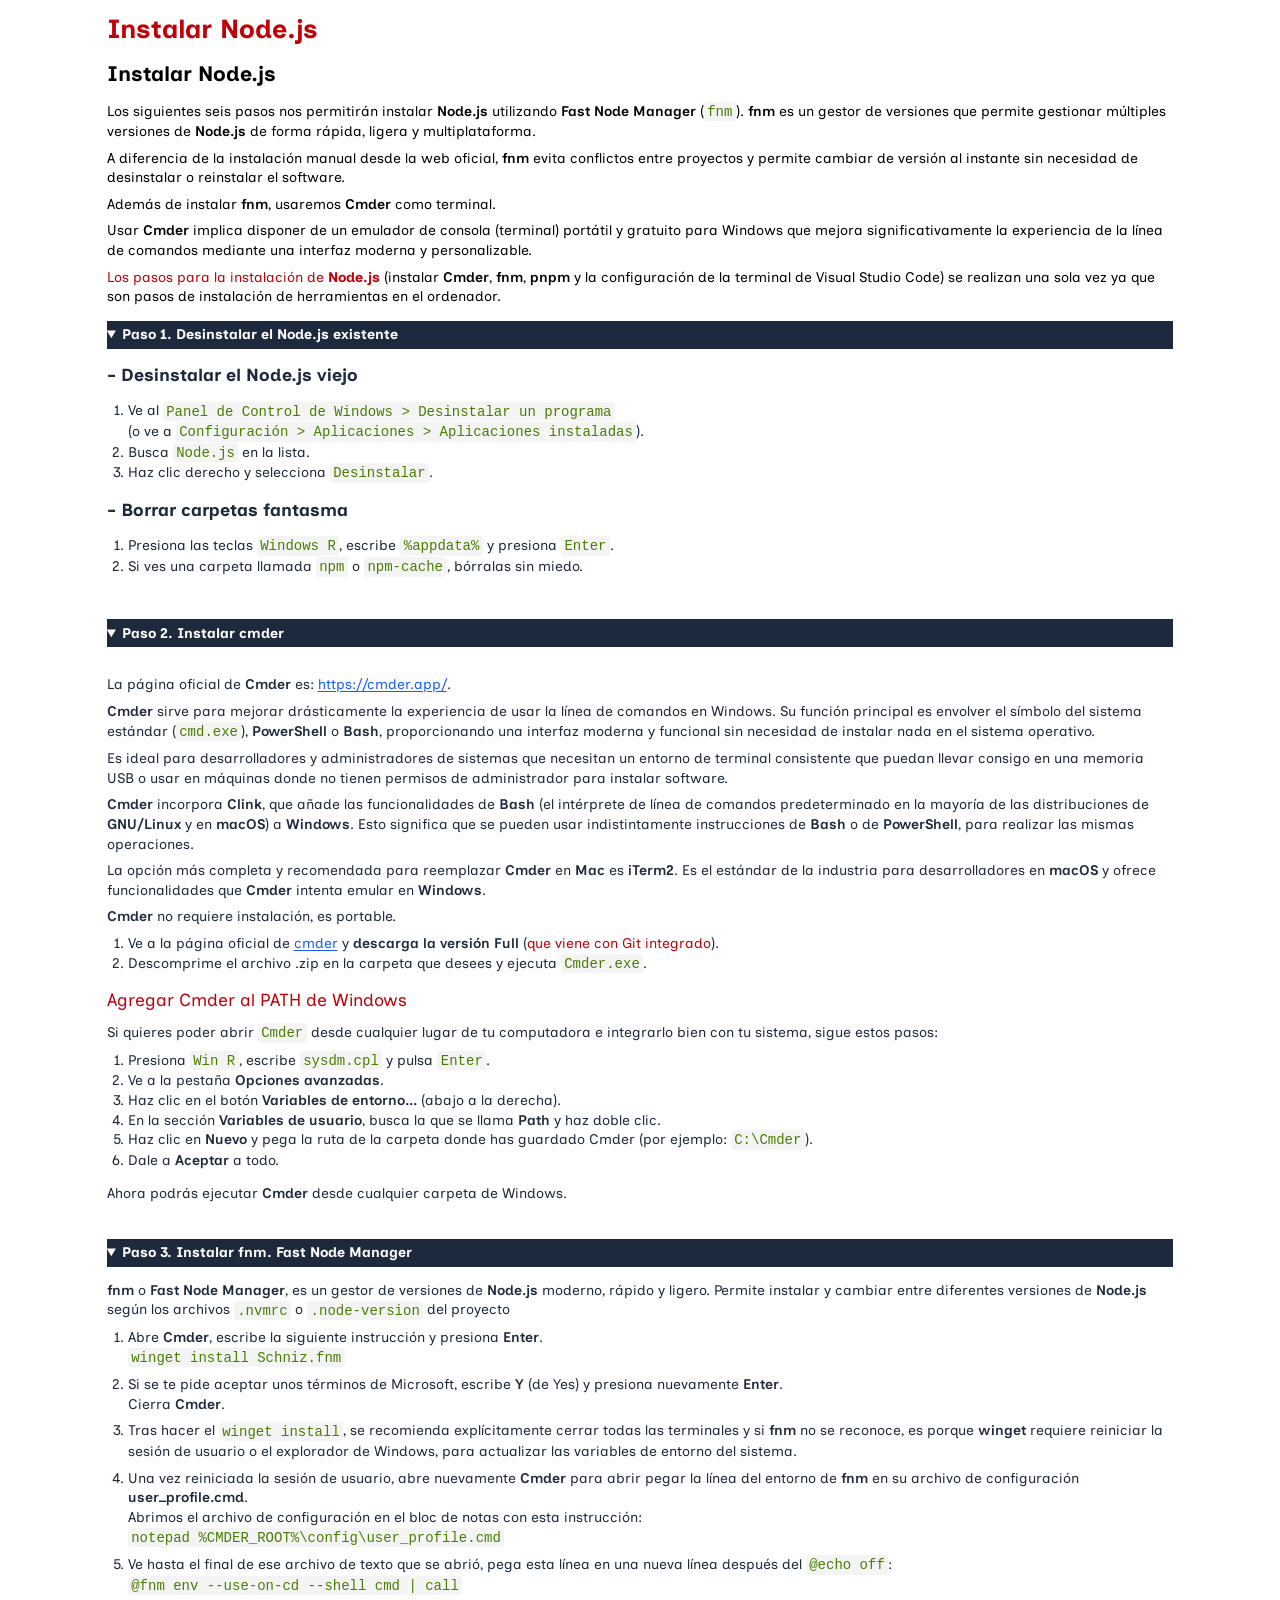
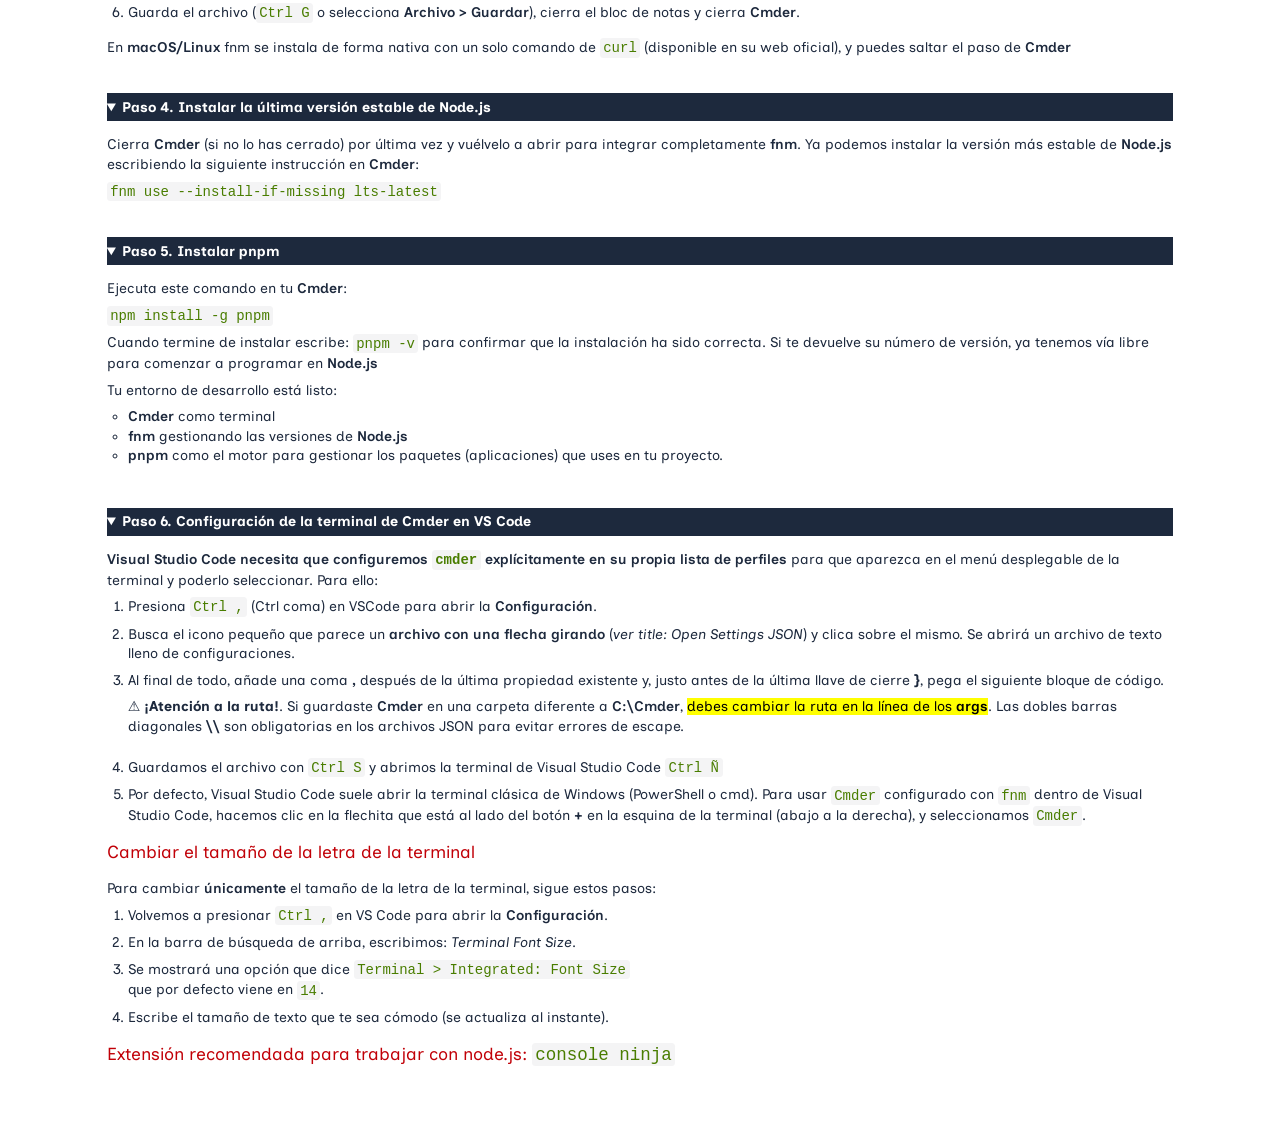
==== commit c30c99a9: "Add files via upload" ====
--- a/instalacion.html
+++ b/instalacion.html
@@ -5,9 +5,9 @@
   <meta charset="UTF-8">
   <meta name="viewport" content="width=device-width, initial-scale=1.0">
   <title>node.js</title>
-  <link rel="shortcut icon" href="/rt.ico" type="image/x-icon">+  <link rel="shortcut icon" href="./rt.ico" type="image/x-icon"> 
-  <link rel="stylesheet" crossorigin href="/assets/input-Dd-meHBQ.css">
+  <link rel="stylesheet" crossorigin href="./assets/input-DiCHXuXg.css">
 </head>
 
 <body class="container mx-auto w-5/6 pb-10">
--- a/assets/input-DiCHXuXg.css
+++ b/assets/input-DiCHXuXg.css
@@ -0,0 +1 @@
+@import "https://fonts.googleapis.com/css2?family=Inclusive+Sans:ital,wght@0,300..700;1,300..700&display=swap";@layer components;@layer properties{@supports (((-webkit-hyphens:none)) and (not (margin-trim:inline))) or ((-moz-orient:inline) and (not (color:rgb(from red r g b)))){*,:before,:after,::backdrop{--tw-rotate-x:initial;--tw-rotate-y:initial;--tw-rotate-z:initial;--tw-skew-x:initial;--tw-skew-y:initial;--tw-space-x-reverse:0;--tw-leading:initial;--tw-font-weight:initial;--tw-tracking:initial;--tw-shadow:0 0 #0000;--tw-shadow-color:initial;--tw-shadow-alpha:100%;--tw-inset-shadow:0 0 #0000;--tw-inset-shadow-color:initial;--tw-inset-shadow-alpha:100%;--tw-ring-color:initial;--tw-ring-shadow:0 0 #0000;--tw-inset-ring-color:initial;--tw-inset-ring-shadow:0 0 #0000;--tw-ring-inset:initial;--tw-ring-offset-width:0px;--tw-ring-offset-color:#fff;--tw-ring-offset-shadow:0 0 #0000;--tw-backdrop-blur:initial;--tw-backdrop-brightness:initial;--tw-backdrop-contrast:initial;--tw-backdrop-grayscale:initial;--tw-backdrop-hue-rotate:initial;--tw-backdrop-invert:initial;--tw-backdrop-opacity:initial;--tw-backdrop-saturate:initial;--tw-backdrop-sepia:initial;--tw-border-style:solid}}}@layer theme{:root,:host{--font-sans:"Inclusive Sans", ui-sans-serif, system-ui, sans-serif;--font-mono:ui-monospace, SFMono-Regular, Menlo, Monaco, Consolas, "Liberation Mono", "Courier New", monospace;--color-red-700:oklch(50.5% .213 27.518);--color-amber-100:oklch(96.2% .059 95.617);--color-lime-700:oklch(53.2% .157 131.589);--color-green-50:oklch(98.2% .018 155.826);--color-green-500:oklch(72.3% .219 149.579);--color-cyan-100:oklch(95.6% .045 203.388);--color-cyan-600:oklch(60.9% .126 221.723);--color-blue-600:oklch(54.6% .245 262.881);--color-blue-800:oklch(42.4% .199 265.638);--color-purple-50:oklch(97.7% .014 308.299);--color-purple-500:oklch(62.7% .265 303.9);--color-purple-900:oklch(38.1% .176 304.987);--color-slate-200:oklch(92.9% .013 255.508);--color-slate-400:oklch(70.4% .04 256.788);--color-slate-800:oklch(27.9% .041 260.031);--color-gray-800:oklch(27.8% .033 256.848);--color-zinc-100:oklch(96.7% .001 286.375);--color-taupe-100:oklch(96% .002 17.2);--color-black:#000;--color-white:#fff;--spacing:.25rem;--text-sm:.875rem;--text-sm--line-height:calc(1.25 / .875);--text-base:1rem;--text-base--line-height:calc(1.5 / 1);--text-lg:1.125rem;--text-lg--line-height:calc(1.75 / 1.125);--text-xl:1.25rem;--text-xl--line-height:calc(1.75 / 1.25);--text-2xl:1.5rem;--text-2xl--line-height:calc(2 / 1.5);--text-3xl:1.875rem;--text-3xl--line-height:calc(2.25 / 1.875);--font-weight-normal:400;--font-weight-semibold:600;--font-weight-bold:700;--tracking-normal:0em;--leading-normal:1.5;--radius-md:.375rem;--radius-lg:.5rem;--blur-md:12px;--default-transition-duration:.15s;--default-transition-timing-function:cubic-bezier(.4, 0, .2, 1);--default-font-family:var(--font-sans);--default-mono-font-family:var(--font-mono)}}@layer base{*,:after,:before,::backdrop{box-sizing:border-box;border:0 solid;margin:0;padding:0}::file-selector-button{box-sizing:border-box;border:0 solid;margin:0;padding:0}html,:host{-webkit-text-size-adjust:100%;tab-size:4;line-height:1.5;font-family:var(--default-font-family,ui-sans-serif, system-ui, sans-serif, "Apple Color Emoji", "Segoe UI Emoji", "Segoe UI Symbol", "Noto Color Emoji");font-feature-settings:var(--default-font-feature-settings,normal);font-variation-settings:var(--default-font-variation-settings,normal);-webkit-tap-highlight-color:transparent}hr{height:0;color:inherit;border-top-width:1px}abbr:where([title]){-webkit-text-decoration:underline dotted;text-decoration:underline dotted}h1,h2,h3,h4,h5,h6{font-size:inherit;font-weight:inherit}a{color:inherit;-webkit-text-decoration:inherit;-webkit-text-decoration:inherit;-webkit-text-decoration:inherit;-webkit-text-decoration:inherit;text-decoration:inherit}b,strong{font-weight:bolder}code,kbd,samp,pre{font-family:var(--default-mono-font-family,ui-monospace, SFMono-Regular, Menlo, Monaco, Consolas, "Liberation Mono", "Courier New", monospace);font-feature-settings:var(--default-mono-font-feature-settings,normal);font-variation-settings:var(--default-mono-font-variation-settings,normal);font-size:1em}small{font-size:80%}sub,sup{vertical-align:baseline;font-size:75%;line-height:0;position:relative}sub{bottom:-.25em}sup{top:-.5em}table{text-indent:0;border-color:inherit;border-collapse:collapse}:-moz-focusring{outline:auto}progress{vertical-align:baseline}summary{display:list-item}ol,ul,menu{list-style:none}img,svg,video,canvas,audio,iframe,embed,object{vertical-align:middle;display:block}img,video{max-width:100%;height:auto}button,input,select,optgroup,textarea{font:inherit;font-feature-settings:inherit;font-variation-settings:inherit;letter-spacing:inherit;color:inherit;opacity:1;background-color:#0000;border-radius:0}::file-selector-button{font:inherit;font-feature-settings:inherit;font-variation-settings:inherit;letter-spacing:inherit;color:inherit;opacity:1;background-color:#0000;border-radius:0}:where(select:is([multiple],[size])) optgroup{font-weight:bolder}:where(select:is([multiple],[size])) optgroup option{padding-inline-start:20px}::file-selector-button{margin-inline-end:4px}::placeholder{opacity:1}@supports (not ((-webkit-appearance:-apple-pay-button))) or (contain-intrinsic-size:1px){::placeholder{color:currentColor}@supports (color:color-mix(in lab, red, red)){::placeholder{color:color-mix(in oklab, currentcolor 50%, transparent)}}}textarea{resize:vertical}::-webkit-search-decoration{-webkit-appearance:none}::-webkit-date-and-time-value{min-height:1lh;text-align:inherit}::-webkit-datetime-edit{display:inline-flex}::-webkit-datetime-edit-fields-wrapper{padding:0}::-webkit-datetime-edit{padding-block:0}::-webkit-datetime-edit-year-field{padding-block:0}::-webkit-datetime-edit-month-field{padding-block:0}::-webkit-datetime-edit-day-field{padding-block:0}::-webkit-datetime-edit-hour-field{padding-block:0}::-webkit-datetime-edit-minute-field{padding-block:0}::-webkit-datetime-edit-second-field{padding-block:0}::-webkit-datetime-edit-millisecond-field{padding-block:0}::-webkit-datetime-edit-meridiem-field{padding-block:0}::-webkit-calendar-picker-indicator{line-height:1}:-moz-ui-invalid{box-shadow:none}button,input:where([type=button],[type=reset],[type=submit]){appearance:button}::file-selector-button{appearance:button}::-webkit-inner-spin-button{height:auto}::-webkit-outer-spin-button{height:auto}[hidden]:where(:not([hidden=until-found])){display:none!important}:root{font-size:var(--text-sm);line-height:var(--tw-leading,var(--text-sm--line-height));line-height:1.4}h1{margin-block:calc(var(--spacing) * 4);font-size:var(--text-3xl);line-height:var(--tw-leading,var(--text-3xl--line-height));--tw-font-weight:var(--font-weight-bold);font-weight:var(--font-weight-bold);color:var(--color-red-700)}h2{margin-block:calc(var(--spacing) * 4);font-size:var(--text-2xl);line-height:var(--tw-leading,var(--text-2xl--line-height));--tw-font-weight:var(--font-weight-bold);font-weight:var(--font-weight-bold)}h3{margin-block:calc(var(--spacing) * 4);font-size:var(--text-xl);line-height:var(--tw-leading,var(--text-xl--line-height));--tw-font-weight:var(--font-weight-bold);font-weight:var(--font-weight-bold)}h4{margin-block:calc(var(--spacing) * 3);font-size:var(--text-xl);line-height:var(--tw-leading,var(--text-xl--line-height));color:var(--color-red-700)}h5{margin-block:calc(var(--spacing) * 3);font-size:var(--text-lg);line-height:var(--tw-leading,var(--text-lg--line-height));color:var(--color-red-700)}p{margin-bottom:calc(var(--spacing) * 2)}b{--tw-font-weight:var(--font-weight-semibold);font-weight:var(--font-weight-semibold)}button{margin-block:var(--spacing);cursor:pointer;border-radius:var(--radius-md);border-style:var(--tw-border-style);border-width:1px;border-color:var(--color-slate-400);background-color:var(--color-slate-200);padding-inline:calc(var(--spacing) * 4);padding-block:var(--spacing);font-size:var(--text-sm);line-height:var(--tw-leading,var(--text-sm--line-height))}button:disabled{opacity:.5}details{margin-bottom:calc(var(--spacing) * 4);padding-block:calc(var(--spacing) * 2);color:var(--color-slate-800)}summary{background-color:var(--color-slate-800);padding-block:var(--spacing);font-size:var(--text-base);line-height:var(--tw-leading,var(--text-base--line-height));--tw-font-weight:var(--font-weight-bold);font-weight:var(--font-weight-bold);color:var(--color-white)}blockquote{margin-inline:calc(var(--spacing) * 8);padding:calc(var(--spacing) * 2);font-family:var(--font-mono);font-size:var(--text-sm);line-height:var(--tw-leading,var(--text-sm--line-height))}ol{margin-bottom:calc(var(--spacing) * 4);margin-left:calc(var(--spacing) * 6);list-style-type:decimal;list-style-position:outside}ul{margin-bottom:calc(var(--spacing) * 4);margin-left:calc(var(--spacing) * 6);list-style-type:circle;list-style-position:outside}var,a{color:var(--color-blue-800)}kbd{border-radius:var(--radius-md);background-color:var(--color-zinc-100);padding:var(--spacing);--tw-font-weight:var(--font-weight-bold);font-weight:var(--font-weight-bold);color:var(--color-black)}code{background-color:var(--color-zinc-100);padding-inline:var(--spacing);padding-block:calc(var(--spacing) * .5);color:var(--color-lime-700);border-radius:.25rem}code.sw{background-color:var(--color-white);color:var(--color-blue-800);font-style:italic}a{color:var(--color-blue-600);text-underline-offset:2px;text-decoration-line:underline}menu{margin-bottom:calc(var(--spacing) * 4);margin-left:calc(var(--spacing) * 4);font-size:var(--text-sm);line-height:var(--tw-leading,var(--text-sm--line-height))}input,select{border-style:var(--tw-border-style);padding-inline:calc(var(--spacing) * 2);border-width:1px}hr{margin-block:calc(var(--spacing) * 3)}article{border-radius:var(--radius-lg);border-style:var(--tw-border-style);border-width:1px;border-color:var(--color-cyan-600);background-color:var(--color-white);padding:calc(var(--spacing) * 4);font-size:var(--text-base);line-height:var(--tw-leading,var(--text-base--line-height));transition-property:color,background-color,border-color,outline-color,text-decoration-color,fill,stroke,--tw-gradient-from,--tw-gradient-via,--tw-gradient-to,opacity,box-shadow,transform,translate,scale,rotate,filter,-webkit-backdrop-filter,backdrop-filter,display,content-visibility,overlay,pointer-events;transition-timing-function:var(--tw-ease,var(--default-transition-timing-function));transition-duration:var(--tw-duration,var(--default-transition-duration))}@media (hover:hover){article:hover{--tw-shadow:0 4px 6px -1px var(--tw-shadow-color,#0000001a), 0 2px 4px -2px var(--tw-shadow-color,#0000001a);box-shadow:var(--tw-inset-shadow), var(--tw-inset-ring-shadow), var(--tw-ring-offset-shadow), var(--tw-ring-shadow), var(--tw-shadow)}}article h3{margin-bottom:calc(var(--spacing) * 2);font-size:var(--text-lg);line-height:var(--tw-leading,var(--text-lg--line-height));--tw-font-weight:var(--font-weight-normal);font-weight:var(--font-weight-normal);color:var(--color-cyan-600)}article details{margin-bottom:var(--spacing);padding-block:0}article summary{--tw-font-weight:var(--font-weight-semibold);font-weight:var(--font-weight-semibold);color:var(--color-black);background-color:#0000}}@layer utilities{.sticky{position:sticky}.top-0{top:0}.z-50{z-index:50}.container{width:100%}@media (width>=40rem){.container{max-width:40rem}}@media (width>=48rem){.container{max-width:48rem}}@media (width>=64rem){.container{max-width:64rem}}@media (width>=80rem){.container{max-width:80rem}}@media (width>=96rem){.container{max-width:96rem}}.mx-auto{margin-inline:auto}.my-4{margin-block:calc(var(--spacing) * 4)}.my-8{margin-block:calc(var(--spacing) * 8)}.prose{color:var(--tw-prose-body);max-width:65ch}.prose :where(p):not(:where([class~=not-prose],[class~=not-prose] *)){margin-top:1.25em;margin-bottom:1.25em}.prose :where([class~=lead]):not(:where([class~=not-prose],[class~=not-prose] *)){color:var(--tw-prose-lead);margin-top:1.2em;margin-bottom:1.2em;font-size:1.25em;line-height:1.6}.prose :where(a):not(:where([class~=not-prose],[class~=not-prose] *)){color:var(--tw-prose-links);font-weight:500;text-decoration:underline}.prose :where(strong):not(:where([class~=not-prose],[class~=not-prose] *)){color:var(--tw-prose-bold);font-weight:600}.prose :where(a strong):not(:where([class~=not-prose],[class~=not-prose] *)),.prose :where(blockquote strong):not(:where([class~=not-prose],[class~=not-prose] *)),.prose :where(thead th strong):not(:where([class~=not-prose],[class~=not-prose] *)){color:inherit}.prose :where(ol):not(:where([class~=not-prose],[class~=not-prose] *)){margin-top:1.25em;margin-bottom:1.25em;padding-inline-start:1.625em;list-style-type:decimal}.prose :where(ol[type=A]):not(:where([class~=not-prose],[class~=not-prose] *)){list-style-type:upper-alpha}.prose :where(ol[type=a]):not(:where([class~=not-prose],[class~=not-prose] *)){list-style-type:lower-alpha}.prose :where(ol[type=A s]):not(:where([class~=not-prose],[class~=not-prose] *)){list-style-type:upper-alpha}.prose :where(ol[type=a s]):not(:where([class~=not-prose],[class~=not-prose] *)){list-style-type:lower-alpha}.prose :where(ol[type=I]):not(:where([class~=not-prose],[class~=not-prose] *)){list-style-type:upper-roman}.prose :where(ol[type=i]):not(:where([class~=not-prose],[class~=not-prose] *)){list-style-type:lower-roman}.prose :where(ol[type=I s]):not(:where([class~=not-prose],[class~=not-prose] *)){list-style-type:upper-roman}.prose :where(ol[type=i s]):not(:where([class~=not-prose],[class~=not-prose] *)){list-style-type:lower-roman}.prose :where(ol[type="1"]):not(:where([class~=not-prose],[class~=not-prose] *)){list-style-type:decimal}.prose :where(ul):not(:where([class~=not-prose],[class~=not-prose] *)){margin-top:1.25em;margin-bottom:1.25em;padding-inline-start:1.625em;list-style-type:disc}.prose :where(ol>li):not(:where([class~=not-prose],[class~=not-prose] *))::marker{color:var(--tw-prose-counters);font-weight:400}.prose :where(ul>li):not(:where([class~=not-prose],[class~=not-prose] *))::marker{color:var(--tw-prose-bullets)}.prose :where(dt):not(:where([class~=not-prose],[class~=not-prose] *)){color:var(--tw-prose-headings);margin-top:1.25em;font-weight:600}.prose :where(hr):not(:where([class~=not-prose],[class~=not-prose] *)){border-color:var(--tw-prose-hr);border-top-width:1px;margin-top:3em;margin-bottom:3em}.prose :where(blockquote):not(:where([class~=not-prose],[class~=not-prose] *)){color:var(--tw-prose-quotes);border-inline-start-width:.25rem;border-inline-start-color:var(--tw-prose-quote-borders);quotes:"“""”""‘""’";margin-top:1.6em;margin-bottom:1.6em;padding-inline-start:1em;font-style:italic;font-weight:500}.prose :where(blockquote p:first-of-type):not(:where([class~=not-prose],[class~=not-prose] *)):before{content:open-quote}.prose :where(blockquote p:last-of-type):not(:where([class~=not-prose],[class~=not-prose] *)):after{content:close-quote}.prose :where(h1):not(:where([class~=not-prose],[class~=not-prose] *)){color:var(--tw-prose-headings);margin-top:0;margin-bottom:.888889em;font-size:2.25em;font-weight:800;line-height:1.11111}.prose :where(h1 strong):not(:where([class~=not-prose],[class~=not-prose] *)){color:inherit;font-weight:900}.prose :where(h2):not(:where([class~=not-prose],[class~=not-prose] *)){color:var(--tw-prose-headings);margin-top:2em;margin-bottom:1em;font-size:1.5em;font-weight:700;line-height:1.33333}.prose :where(h2 strong):not(:where([class~=not-prose],[class~=not-prose] *)){color:inherit;font-weight:800}.prose :where(h3):not(:where([class~=not-prose],[class~=not-prose] *)){color:var(--tw-prose-headings);margin-top:1.6em;margin-bottom:.6em;font-size:1.25em;font-weight:600;line-height:1.6}.prose :where(h3 strong):not(:where([class~=not-prose],[class~=not-prose] *)){color:inherit;font-weight:700}.prose :where(h4):not(:where([class~=not-prose],[class~=not-prose] *)){color:var(--tw-prose-headings);margin-top:1.5em;margin-bottom:.5em;font-weight:600;line-height:1.5}.prose :where(h4 strong):not(:where([class~=not-prose],[class~=not-prose] *)){color:inherit;font-weight:700}.prose :where(img):not(:where([class~=not-prose],[class~=not-prose] *)){margin-top:2em;margin-bottom:2em}.prose :where(picture):not(:where([class~=not-prose],[class~=not-prose] *)){margin-top:2em;margin-bottom:2em;display:block}.prose :where(video):not(:where([class~=not-prose],[class~=not-prose] *)){margin-top:2em;margin-bottom:2em}.prose :where(kbd):not(:where([class~=not-prose],[class~=not-prose] *)){color:var(--tw-prose-kbd);box-shadow:0 0 0 1px var(--tw-prose-kbd-shadows), 0 3px 0 var(--tw-prose-kbd-shadows);padding-top:.1875em;padding-inline-end:.375em;padding-bottom:.1875em;border-radius:.3125rem;padding-inline-start:.375em;font-family:inherit;font-size:.875em;font-weight:500}.prose :where(code):not(:where([class~=not-prose],[class~=not-prose] *)){color:var(--tw-prose-code);font-size:.875em;font-weight:600}.prose :where(code):not(:where([class~=not-prose],[class~=not-prose] *)):before,.prose :where(code):not(:where([class~=not-prose],[class~=not-prose] *)):after{content:"`"}.prose :where(a code):not(:where([class~=not-prose],[class~=not-prose] *)),.prose :where(h1 code):not(:where([class~=not-prose],[class~=not-prose] *)){color:inherit}.prose :where(h2 code):not(:where([class~=not-prose],[class~=not-prose] *)){color:inherit;font-size:.875em}.prose :where(h3 code):not(:where([class~=not-prose],[class~=not-prose] *)){color:inherit;font-size:.9em}.prose :where(h4 code):not(:where([class~=not-prose],[class~=not-prose] *)),.prose :where(blockquote code):not(:where([class~=not-prose],[class~=not-prose] *)),.prose :where(thead th code):not(:where([class~=not-prose],[class~=not-prose] *)){color:inherit}.prose :where(pre):not(:where([class~=not-prose],[class~=not-prose] *)){color:var(--tw-prose-pre-code);background-color:var(--tw-prose-pre-bg);padding-top:.857143em;padding-inline-end:1.14286em;padding-bottom:.857143em;border-radius:.375rem;margin-top:1.71429em;margin-bottom:1.71429em;padding-inline-start:1.14286em;font-size:.875em;font-weight:400;line-height:1.71429;overflow-x:auto}.prose :where(pre code):not(:where([class~=not-prose],[class~=not-prose] *)){font-weight:inherit;color:inherit;font-size:inherit;font-family:inherit;line-height:inherit;background-color:#0000;border-width:0;border-radius:0;padding:0}.prose :where(pre code):not(:where([class~=not-prose],[class~=not-prose] *)):before,.prose :where(pre code):not(:where([class~=not-prose],[class~=not-prose] *)):after{content:none}.prose :where(table):not(:where([class~=not-prose],[class~=not-prose] *)){table-layout:auto;width:100%;margin-top:2em;margin-bottom:2em;font-size:.875em;line-height:1.71429}.prose :where(thead):not(:where([class~=not-prose],[class~=not-prose] *)){border-bottom-width:1px;border-bottom-color:var(--tw-prose-th-borders)}.prose :where(thead th):not(:where([class~=not-prose],[class~=not-prose] *)){color:var(--tw-prose-headings);vertical-align:bottom;padding-inline-end:.571429em;padding-bottom:.571429em;padding-inline-start:.571429em;font-weight:600}.prose :where(tbody tr):not(:where([class~=not-prose],[class~=not-prose] *)){border-bottom-width:1px;border-bottom-color:var(--tw-prose-td-borders)}.prose :where(tbody tr:last-child):not(:where([class~=not-prose],[class~=not-prose] *)){border-bottom-width:0}.prose :where(tbody td):not(:where([class~=not-prose],[class~=not-prose] *)){vertical-align:baseline}.prose :where(tfoot):not(:where([class~=not-prose],[class~=not-prose] *)){border-top-width:1px;border-top-color:var(--tw-prose-th-borders)}.prose :where(tfoot td):not(:where([class~=not-prose],[class~=not-prose] *)){vertical-align:top}.prose :where(th,td):not(:where([class~=not-prose],[class~=not-prose] *)){text-align:start}.prose :where(figure>*):not(:where([class~=not-prose],[class~=not-prose] *)){margin-top:0;margin-bottom:0}.prose :where(figcaption):not(:where([class~=not-prose],[class~=not-prose] *)){color:var(--tw-prose-captions);margin-top:.857143em;font-size:.875em;line-height:1.42857}.prose{--tw-prose-body:oklch(37.3% .034 259.733);--tw-prose-headings:oklch(21% .034 264.665);--tw-prose-lead:oklch(44.6% .03 256.802);--tw-prose-links:oklch(21% .034 264.665);--tw-prose-bold:oklch(21% .034 264.665);--tw-prose-counters:oklch(55.1% .027 264.364);--tw-prose-bullets:oklch(87.2% .01 258.338);--tw-prose-hr:oklch(92.8% .006 264.531);--tw-prose-quotes:oklch(21% .034 264.665);--tw-prose-quote-borders:oklch(92.8% .006 264.531);--tw-prose-captions:oklch(55.1% .027 264.364);--tw-prose-kbd:oklch(21% .034 264.665);--tw-prose-kbd-shadows:oklab(21% -.00316127 -.0338527/.1);--tw-prose-code:oklch(21% .034 264.665);--tw-prose-pre-code:oklch(92.8% .006 264.531);--tw-prose-pre-bg:oklch(27.8% .033 256.848);--tw-prose-th-borders:oklch(87.2% .01 258.338);--tw-prose-td-borders:oklch(92.8% .006 264.531);--tw-prose-invert-body:oklch(87.2% .01 258.338);--tw-prose-invert-headings:#fff;--tw-prose-invert-lead:oklch(70.7% .022 261.325);--tw-prose-invert-links:#fff;--tw-prose-invert-bold:#fff;--tw-prose-invert-counters:oklch(70.7% .022 261.325);--tw-prose-invert-bullets:oklch(44.6% .03 256.802);--tw-prose-invert-hr:oklch(37.3% .034 259.733);--tw-prose-invert-quotes:oklch(96.7% .003 264.542);--tw-prose-invert-quote-borders:oklch(37.3% .034 259.733);--tw-prose-invert-captions:oklch(70.7% .022 261.325);--tw-prose-invert-kbd:#fff;--tw-prose-invert-kbd-shadows:#ffffff1a;--tw-prose-invert-code:#fff;--tw-prose-invert-pre-code:oklch(87.2% .01 258.338);--tw-prose-invert-pre-bg:#00000080;--tw-prose-invert-th-borders:oklch(44.6% .03 256.802);--tw-prose-invert-td-borders:oklch(37.3% .034 259.733);font-size:1rem;line-height:1.75}.prose :where(picture>img):not(:where([class~=not-prose],[class~=not-prose] *)){margin-top:0;margin-bottom:0}.prose :where(li):not(:where([class~=not-prose],[class~=not-prose] *)){margin-top:.5em;margin-bottom:.5em}.prose :where(ol>li):not(:where([class~=not-prose],[class~=not-prose] *)),.prose :where(ul>li):not(:where([class~=not-prose],[class~=not-prose] *)){padding-inline-start:.375em}.prose :where(.prose>ul>li p):not(:where([class~=not-prose],[class~=not-prose] *)){margin-top:.75em;margin-bottom:.75em}.prose :where(.prose>ul>li>p:first-child):not(:where([class~=not-prose],[class~=not-prose] *)){margin-top:1.25em}.prose :where(.prose>ul>li>p:last-child):not(:where([class~=not-prose],[class~=not-prose] *)){margin-bottom:1.25em}.prose :where(.prose>ol>li>p:first-child):not(:where([class~=not-prose],[class~=not-prose] *)){margin-top:1.25em}.prose :where(.prose>ol>li>p:last-child):not(:where([class~=not-prose],[class~=not-prose] *)){margin-bottom:1.25em}.prose :where(ul ul,ul ol,ol ul,ol ol):not(:where([class~=not-prose],[class~=not-prose] *)){margin-top:.75em;margin-bottom:.75em}.prose :where(dl):not(:where([class~=not-prose],[class~=not-prose] *)){margin-top:1.25em;margin-bottom:1.25em}.prose :where(dd):not(:where([class~=not-prose],[class~=not-prose] *)){margin-top:.5em;padding-inline-start:1.625em}.prose :where(hr+*):not(:where([class~=not-prose],[class~=not-prose] *)),.prose :where(h2+*):not(:where([class~=not-prose],[class~=not-prose] *)),.prose :where(h3+*):not(:where([class~=not-prose],[class~=not-prose] *)),.prose :where(h4+*):not(:where([class~=not-prose],[class~=not-prose] *)){margin-top:0}.prose :where(thead th:first-child):not(:where([class~=not-prose],[class~=not-prose] *)){padding-inline-start:0}.prose :where(thead th:last-child):not(:where([class~=not-prose],[class~=not-prose] *)){padding-inline-end:0}.prose :where(tbody td,tfoot td):not(:where([class~=not-prose],[class~=not-prose] *)){padding-top:.571429em;padding-inline-end:.571429em;padding-bottom:.571429em;padding-inline-start:.571429em}.prose :where(tbody td:first-child,tfoot td:first-child):not(:where([class~=not-prose],[class~=not-prose] *)){padding-inline-start:0}.prose :where(tbody td:last-child,tfoot td:last-child):not(:where([class~=not-prose],[class~=not-prose] *)){padding-inline-end:0}.prose :where(figure):not(:where([class~=not-prose],[class~=not-prose] *)){margin-top:2em;margin-bottom:2em}.prose :where(.prose>:first-child):not(:where([class~=not-prose],[class~=not-prose] *)){margin-top:0}.prose :where(.prose>:last-child):not(:where([class~=not-prose],[class~=not-prose] *)){margin-bottom:0}.mt-2{margin-top:calc(var(--spacing) * 2)}.mt-3{margin-top:calc(var(--spacing) * 3)}.mt-4{margin-top:calc(var(--spacing) * 4)}.mt-8{margin-top:calc(var(--spacing) * 8)}.mt-20{margin-top:calc(var(--spacing) * 20)}.mb-8{margin-bottom:calc(var(--spacing) * 8)}.flex{display:flex}.grid{display:grid}.inline{display:inline}.w-5\/6{width:83.3333%}.transform{transform:var(--tw-rotate-x,) var(--tw-rotate-y,) var(--tw-rotate-z,) var(--tw-skew-x,) var(--tw-skew-y,)}.grid-cols-1{grid-template-columns:repeat(1,minmax(0,1fr))}.items-center{align-items:center}.justify-between{justify-content:space-between}.gap-4{gap:calc(var(--spacing) * 4)}:where(.space-x-4>:not(:last-child)){--tw-space-x-reverse:0;margin-inline-start:calc(calc(var(--spacing) * 4) * var(--tw-space-x-reverse));margin-inline-end:calc(calc(var(--spacing) * 4) * calc(1 - var(--tw-space-x-reverse)))}.border-green-500{border-color:var(--color-green-500)}.border-purple-500{border-color:var(--color-purple-500)}.bg-amber-100{background-color:var(--color-amber-100)}.bg-cyan-600{background-color:var(--color-cyan-600)}.bg-gray-800{background-color:var(--color-gray-800)}.bg-green-50{background-color:var(--color-green-50)}.bg-purple-50{background-color:var(--color-purple-50)}.bg-taupe-100{background-color:var(--color-taupe-100)}.bg-white{background-color:var(--color-white)}.px-4{padding-inline:calc(var(--spacing) * 4)}.px-6{padding-inline:calc(var(--spacing) * 6)}.py-2{padding-block:calc(var(--spacing) * 2)}.py-4{padding-block:calc(var(--spacing) * 4)}.py-8{padding-block:calc(var(--spacing) * 8)}.pt-1{padding-top:var(--spacing)}.pb-6{padding-bottom:calc(var(--spacing) * 6)}.pb-10{padding-bottom:calc(var(--spacing) * 10)}.pl-4{padding-left:calc(var(--spacing) * 4)}.text-center{text-align:center}.text-3xl{font-size:var(--text-3xl);line-height:var(--tw-leading,var(--text-3xl--line-height))}.text-base{font-size:var(--text-base);line-height:var(--tw-leading,var(--text-base--line-height))}.text-lg{font-size:var(--text-lg);line-height:var(--tw-leading,var(--text-lg--line-height))}.text-sm{font-size:var(--text-sm);line-height:var(--tw-leading,var(--text-sm--line-height))}.text-xl{font-size:var(--text-xl);line-height:var(--tw-leading,var(--text-xl--line-height))}.leading-normal{--tw-leading:var(--leading-normal);line-height:var(--leading-normal)}.font-bold{--tw-font-weight:var(--font-weight-bold);font-weight:var(--font-weight-bold)}.tracking-normal{--tw-tracking:var(--tracking-normal);letter-spacing:var(--tracking-normal)}.text-black{color:var(--color-black)}.text-cyan-100{color:var(--color-cyan-100)}.text-green-500{color:var(--color-green-500)}.text-purple-500{color:var(--color-purple-500)}.text-purple-900{color:var(--color-purple-900)}.text-red-700{color:var(--color-red-700)}.text-white{color:var(--color-white)}.italic{font-style:italic}.underline{text-decoration-line:underline}.underline-offset-4{text-underline-offset:4px}.shadow-sm{--tw-shadow:0 1px 3px 0 var(--tw-shadow-color,#0000001a), 0 1px 2px -1px var(--tw-shadow-color,#0000001a);box-shadow:var(--tw-inset-shadow), var(--tw-inset-ring-shadow), var(--tw-ring-offset-shadow), var(--tw-ring-shadow), var(--tw-shadow)}.backdrop-blur-md{--tw-backdrop-blur:blur(var(--blur-md));-webkit-backdrop-filter:var(--tw-backdrop-blur,) var(--tw-backdrop-brightness,) var(--tw-backdrop-contrast,) var(--tw-backdrop-grayscale,) var(--tw-backdrop-hue-rotate,) var(--tw-backdrop-invert,) var(--tw-backdrop-opacity,) var(--tw-backdrop-saturate,) var(--tw-backdrop-sepia,);backdrop-filter:var(--tw-backdrop-blur,) var(--tw-backdrop-brightness,) var(--tw-backdrop-contrast,) var(--tw-backdrop-grayscale,) var(--tw-backdrop-hue-rotate,) var(--tw-backdrop-invert,) var(--tw-backdrop-opacity,) var(--tw-backdrop-saturate,) var(--tw-backdrop-sepia,)}.prose-invert{--tw-prose-body:var(--tw-prose-invert-body);--tw-prose-headings:var(--tw-prose-invert-headings);--tw-prose-lead:var(--tw-prose-invert-lead);--tw-prose-links:var(--tw-prose-invert-links);--tw-prose-bold:var(--tw-prose-invert-bold);--tw-prose-counters:var(--tw-prose-invert-counters);--tw-prose-bullets:var(--tw-prose-invert-bullets);--tw-prose-hr:var(--tw-prose-invert-hr);--tw-prose-quotes:var(--tw-prose-invert-quotes);--tw-prose-quote-borders:var(--tw-prose-invert-quote-borders);--tw-prose-captions:var(--tw-prose-invert-captions);--tw-prose-kbd:var(--tw-prose-invert-kbd);--tw-prose-kbd-shadows:var(--tw-prose-invert-kbd-shadows);--tw-prose-code:var(--tw-prose-invert-code);--tw-prose-pre-code:var(--tw-prose-invert-pre-code);--tw-prose-pre-bg:var(--tw-prose-invert-pre-bg);--tw-prose-th-borders:var(--tw-prose-invert-th-borders);--tw-prose-td-borders:var(--tw-prose-invert-td-borders)}@media (width>=48rem){.md\:grid-cols-3{grid-template-columns:repeat(3,minmax(0,1fr))}.md\:text-base{font-size:var(--text-base);line-height:var(--tw-leading,var(--text-base--line-height))}}@media (width>=80rem){:where(.xl\:space-x-2>:not(:last-child)){--tw-space-x-reverse:0;margin-inline-start:calc(calc(var(--spacing) * 2) * var(--tw-space-x-reverse));margin-inline-end:calc(calc(var(--spacing) * 2) * calc(1 - var(--tw-space-x-reverse)))}.xl\:text-sm{font-size:var(--text-sm);line-height:var(--tw-leading,var(--text-sm--line-height))}}}@property --tw-rotate-x{syntax:"*";inherits:false}@property --tw-rotate-y{syntax:"*";inherits:false}@property --tw-rotate-z{syntax:"*";inherits:false}@property --tw-skew-x{syntax:"*";inherits:false}@property --tw-skew-y{syntax:"*";inherits:false}@property --tw-space-x-reverse{syntax:"*";inherits:false;initial-value:0}@property --tw-leading{syntax:"*";inherits:false}@property --tw-font-weight{syntax:"*";inherits:false}@property --tw-tracking{syntax:"*";inherits:false}@property --tw-shadow{syntax:"*";inherits:false;initial-value:0 0 #0000}@property --tw-shadow-color{syntax:"*";inherits:false}@property --tw-shadow-alpha{syntax:"<percentage>";inherits:false;initial-value:100%}@property --tw-inset-shadow{syntax:"*";inherits:false;initial-value:0 0 #0000}@property --tw-inset-shadow-color{syntax:"*";inherits:false}@property --tw-inset-shadow-alpha{syntax:"<percentage>";inherits:false;initial-value:100%}@property --tw-ring-color{syntax:"*";inherits:false}@property --tw-ring-shadow{syntax:"*";inherits:false;initial-value:0 0 #0000}@property --tw-inset-ring-color{syntax:"*";inherits:false}@property --tw-inset-ring-shadow{syntax:"*";inherits:false;initial-value:0 0 #0000}@property --tw-ring-inset{syntax:"*";inherits:false}@property --tw-ring-offset-width{syntax:"<length>";inherits:false;initial-value:0}@property --tw-ring-offset-color{syntax:"*";inherits:false;initial-value:#fff}@property --tw-ring-offset-shadow{syntax:"*";inherits:false;initial-value:0 0 #0000}@property --tw-backdrop-blur{syntax:"*";inherits:false}@property --tw-backdrop-brightness{syntax:"*";inherits:false}@property --tw-backdrop-contrast{syntax:"*";inherits:false}@property --tw-backdrop-grayscale{syntax:"*";inherits:false}@property --tw-backdrop-hue-rotate{syntax:"*";inherits:false}@property --tw-backdrop-invert{syntax:"*";inherits:false}@property --tw-backdrop-opacity{syntax:"*";inherits:false}@property --tw-backdrop-saturate{syntax:"*";inherits:false}@property --tw-backdrop-sepia{syntax:"*";inherits:false}@property --tw-border-style{syntax:"*";inherits:false;initial-value:solid}
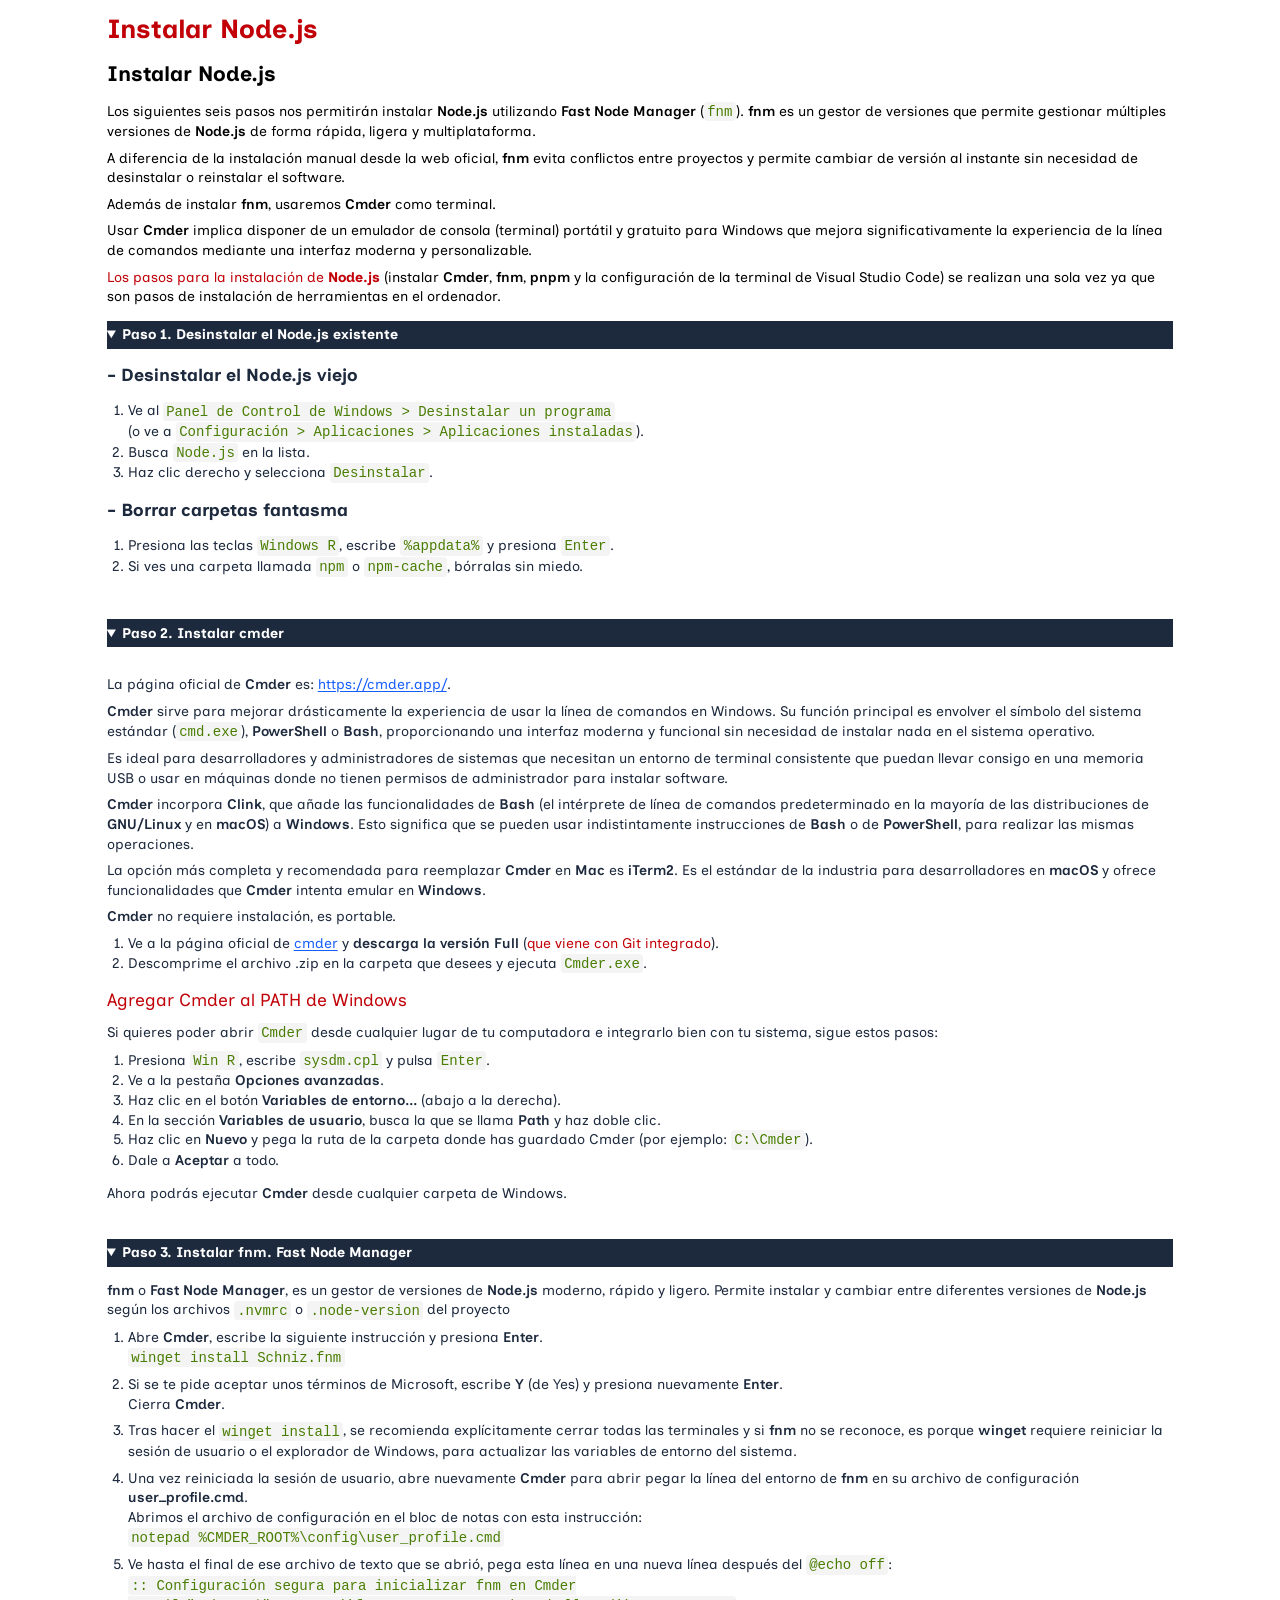
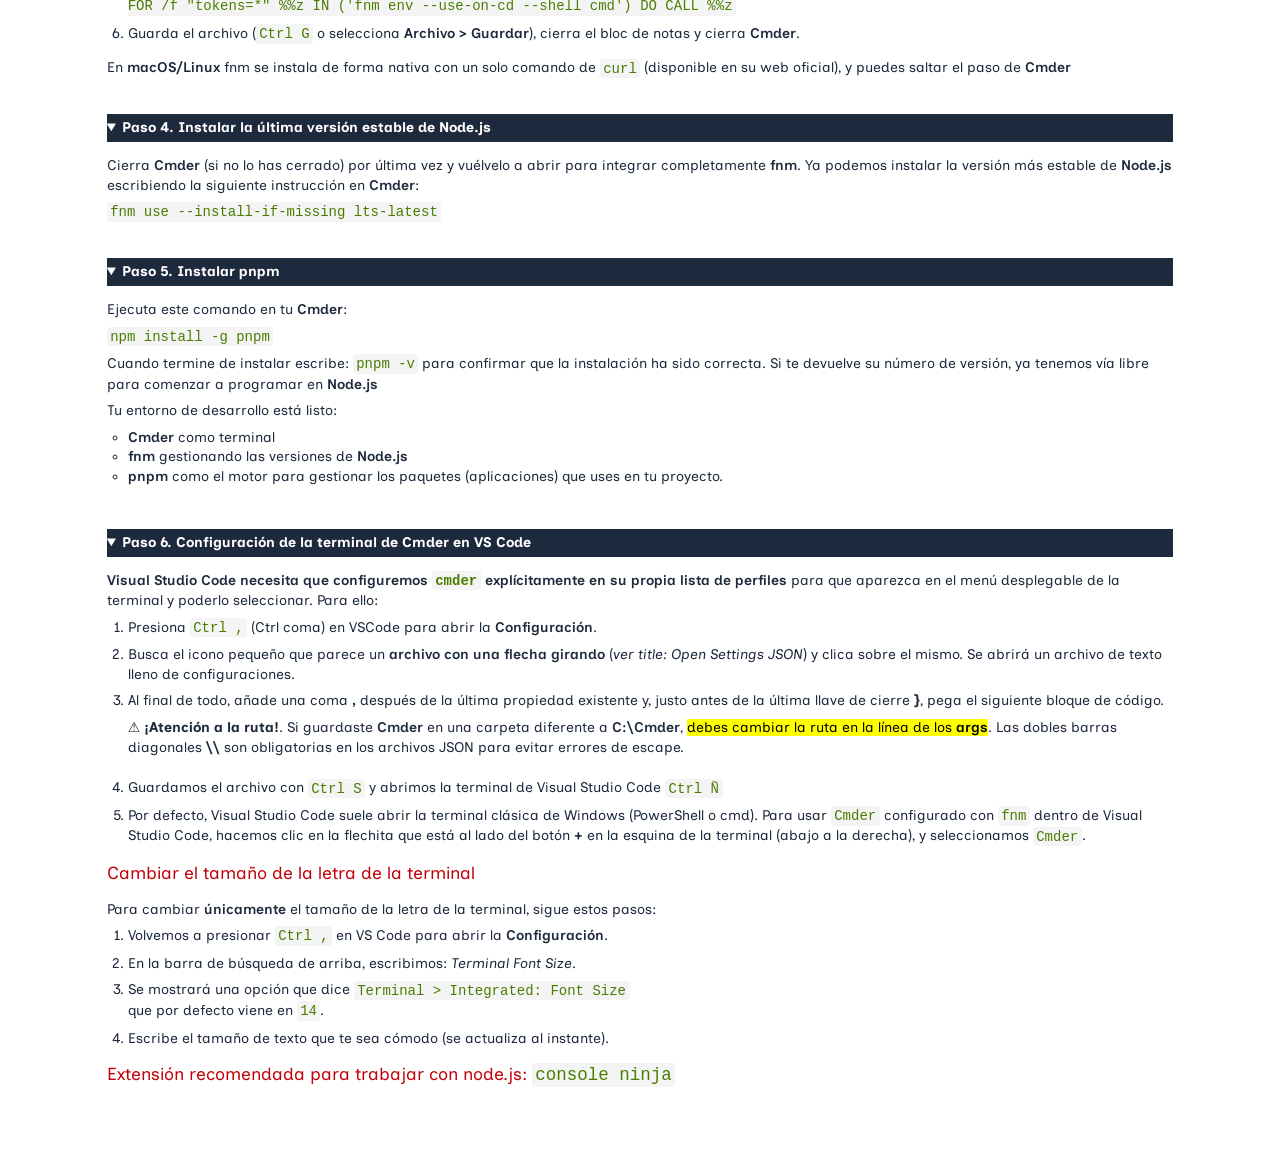
==== commit e3b8512e: "Fix HTML formatting and update installation steps" ====
--- a/instalacion.html
+++ b/instalacion.html
@@ -5,9 +5,9 @@
   <meta charset="UTF-8">
   <meta name="viewport" content="width=device-width, initial-scale=1.0">
   <title>node.js</title>
-  <link rel="shortcut icon" href="./rt.ico" type="image/x-icon">+  <link rel="shortcut icon" href="./rt.ico" type="image/x-icon">
 
-  <link rel="stylesheet" crossorigin href="./assets/input-DiCHXuXg.css">
+  <link rel="stylesheet" crossorigin href="./assets/input-BeMHxnkB.css">
 </head>
 
 <body class="container mx-auto w-5/6 pb-10">
@@ -110,7 +110,8 @@
         </li>
         <li> <!--4-->
           <p>Ve hasta el final de ese archivo de texto que se abrió, pega esta línea en una nueva línea después del <code>@echo off</code>:<br>
-          <code>@fnm env --use-on-cd --shell cmd | call</code></p>
+          <code>:: Configuración segura para inicializar fnm en Cmder<br>
+FOR /f "tokens=*" %%z IN ('fnm env --use-on-cd --shell cmd') DO CALL %%z</code></p>
         </li>
         <li> <!--5-->
           <p>Guarda el archivo (<code>Ctrl G</code> o selecciona <b>Archivo > Guardar</b>), cierra el bloc de notas y cierra <b>Cmder</b>.</p>
@@ -185,4 +186,4 @@
 
 
 </body>
-</html>+</html>
--- a/assets/input-BeMHxnkB.css
+++ b/assets/input-BeMHxnkB.css
@@ -0,0 +1 @@
+@import "https://fonts.googleapis.com/css2?family=Inclusive+Sans:ital,wght@0,300..700;1,300..700&display=swap";@layer components;@layer properties{@supports (((-webkit-hyphens:none)) and (not (margin-trim:inline))) or ((-moz-orient:inline) and (not (color:rgb(from red r g b)))){*,:before,:after,::backdrop{--tw-rotate-x:initial;--tw-rotate-y:initial;--tw-rotate-z:initial;--tw-skew-x:initial;--tw-skew-y:initial;--tw-space-x-reverse:0;--tw-leading:initial;--tw-font-weight:initial;--tw-tracking:initial;--tw-shadow:0 0 #0000;--tw-shadow-color:initial;--tw-shadow-alpha:100%;--tw-inset-shadow:0 0 #0000;--tw-inset-shadow-color:initial;--tw-inset-shadow-alpha:100%;--tw-ring-color:initial;--tw-ring-shadow:0 0 #0000;--tw-inset-ring-color:initial;--tw-inset-ring-shadow:0 0 #0000;--tw-ring-inset:initial;--tw-ring-offset-width:0px;--tw-ring-offset-color:#fff;--tw-ring-offset-shadow:0 0 #0000;--tw-backdrop-blur:initial;--tw-backdrop-brightness:initial;--tw-backdrop-contrast:initial;--tw-backdrop-grayscale:initial;--tw-backdrop-hue-rotate:initial;--tw-backdrop-invert:initial;--tw-backdrop-opacity:initial;--tw-backdrop-saturate:initial;--tw-backdrop-sepia:initial;--tw-border-style:solid}}}@layer theme{:root,:host{--font-sans:"Inclusive Sans", ui-sans-serif, system-ui, sans-serif;--font-mono:ui-monospace, SFMono-Regular, Menlo, Monaco, Consolas, "Liberation Mono", "Courier New", monospace;--color-red-700:oklch(50.5% .213 27.518);--color-lime-700:oklch(53.2% .157 131.589);--color-green-50:oklch(98.2% .018 155.826);--color-green-500:oklch(72.3% .219 149.579);--color-cyan-100:oklch(95.6% .045 203.388);--color-cyan-600:oklch(60.9% .126 221.723);--color-blue-600:oklch(54.6% .245 262.881);--color-blue-800:oklch(42.4% .199 265.638);--color-purple-50:oklch(97.7% .014 308.299);--color-purple-500:oklch(62.7% .265 303.9);--color-purple-900:oklch(38.1% .176 304.987);--color-slate-200:oklch(92.9% .013 255.508);--color-slate-400:oklch(70.4% .04 256.788);--color-slate-800:oklch(27.9% .041 260.031);--color-gray-800:oklch(27.8% .033 256.848);--color-zinc-100:oklch(96.7% .001 286.375);--color-taupe-100:oklch(96% .002 17.2);--color-black:#000;--color-white:#fff;--spacing:.25rem;--text-sm:.875rem;--text-sm--line-height:calc(1.25 / .875);--text-base:1rem;--text-base--line-height:calc(1.5 / 1);--text-lg:1.125rem;--text-lg--line-height:calc(1.75 / 1.125);--text-xl:1.25rem;--text-xl--line-height:calc(1.75 / 1.25);--text-2xl:1.5rem;--text-2xl--line-height:calc(2 / 1.5);--text-3xl:1.875rem;--text-3xl--line-height:calc(2.25 / 1.875);--font-weight-normal:400;--font-weight-semibold:600;--font-weight-bold:700;--tracking-normal:0em;--leading-normal:1.5;--radius-md:.375rem;--radius-lg:.5rem;--blur-md:12px;--default-transition-duration:.15s;--default-transition-timing-function:cubic-bezier(.4, 0, .2, 1);--default-font-family:var(--font-sans);--default-mono-font-family:var(--font-mono)}}@layer base{*,:after,:before,::backdrop{box-sizing:border-box;border:0 solid;margin:0;padding:0}::file-selector-button{box-sizing:border-box;border:0 solid;margin:0;padding:0}html,:host{-webkit-text-size-adjust:100%;tab-size:4;line-height:1.5;font-family:var(--default-font-family,ui-sans-serif, system-ui, sans-serif, "Apple Color Emoji", "Segoe UI Emoji", "Segoe UI Symbol", "Noto Color Emoji");font-feature-settings:var(--default-font-feature-settings,normal);font-variation-settings:var(--default-font-variation-settings,normal);-webkit-tap-highlight-color:transparent}hr{height:0;color:inherit;border-top-width:1px}abbr:where([title]){-webkit-text-decoration:underline dotted;text-decoration:underline dotted}h1,h2,h3,h4,h5,h6{font-size:inherit;font-weight:inherit}a{color:inherit;-webkit-text-decoration:inherit;-webkit-text-decoration:inherit;-webkit-text-decoration:inherit;-webkit-text-decoration:inherit;text-decoration:inherit}b,strong{font-weight:bolder}code,kbd,samp,pre{font-family:var(--default-mono-font-family,ui-monospace, SFMono-Regular, Menlo, Monaco, Consolas, "Liberation Mono", "Courier New", monospace);font-feature-settings:var(--default-mono-font-feature-settings,normal);font-variation-settings:var(--default-mono-font-variation-settings,normal);font-size:1em}small{font-size:80%}sub,sup{vertical-align:baseline;font-size:75%;line-height:0;position:relative}sub{bottom:-.25em}sup{top:-.5em}table{text-indent:0;border-color:inherit;border-collapse:collapse}:-moz-focusring{outline:auto}progress{vertical-align:baseline}summary{display:list-item}ol,ul,menu{list-style:none}img,svg,video,canvas,audio,iframe,embed,object{vertical-align:middle;display:block}img,video{max-width:100%;height:auto}button,input,select,optgroup,textarea{font:inherit;font-feature-settings:inherit;font-variation-settings:inherit;letter-spacing:inherit;color:inherit;opacity:1;background-color:#0000;border-radius:0}::file-selector-button{font:inherit;font-feature-settings:inherit;font-variation-settings:inherit;letter-spacing:inherit;color:inherit;opacity:1;background-color:#0000;border-radius:0}:where(select:is([multiple],[size])) optgroup{font-weight:bolder}:where(select:is([multiple],[size])) optgroup option{padding-inline-start:20px}::file-selector-button{margin-inline-end:4px}::placeholder{opacity:1}@supports (not ((-webkit-appearance:-apple-pay-button))) or (contain-intrinsic-size:1px){::placeholder{color:currentColor}@supports (color:color-mix(in lab, red, red)){::placeholder{color:color-mix(in oklab, currentcolor 50%, transparent)}}}textarea{resize:vertical}::-webkit-search-decoration{-webkit-appearance:none}::-webkit-date-and-time-value{min-height:1lh;text-align:inherit}::-webkit-datetime-edit{display:inline-flex}::-webkit-datetime-edit-fields-wrapper{padding:0}::-webkit-datetime-edit{padding-block:0}::-webkit-datetime-edit-year-field{padding-block:0}::-webkit-datetime-edit-month-field{padding-block:0}::-webkit-datetime-edit-day-field{padding-block:0}::-webkit-datetime-edit-hour-field{padding-block:0}::-webkit-datetime-edit-minute-field{padding-block:0}::-webkit-datetime-edit-second-field{padding-block:0}::-webkit-datetime-edit-millisecond-field{padding-block:0}::-webkit-datetime-edit-meridiem-field{padding-block:0}::-webkit-calendar-picker-indicator{line-height:1}:-moz-ui-invalid{box-shadow:none}button,input:where([type=button],[type=reset],[type=submit]){appearance:button}::file-selector-button{appearance:button}::-webkit-inner-spin-button{height:auto}::-webkit-outer-spin-button{height:auto}[hidden]:where(:not([hidden=until-found])){display:none!important}:root{font-size:var(--text-sm);line-height:var(--tw-leading,var(--text-sm--line-height));line-height:1.4}h1{margin-block:calc(var(--spacing) * 4);font-size:var(--text-3xl);line-height:var(--tw-leading,var(--text-3xl--line-height));--tw-font-weight:var(--font-weight-bold);font-weight:var(--font-weight-bold);color:var(--color-red-700)}h2{margin-block:calc(var(--spacing) * 4);font-size:var(--text-2xl);line-height:var(--tw-leading,var(--text-2xl--line-height));--tw-font-weight:var(--font-weight-bold);font-weight:var(--font-weight-bold)}h3{margin-block:calc(var(--spacing) * 4);font-size:var(--text-xl);line-height:var(--tw-leading,var(--text-xl--line-height));--tw-font-weight:var(--font-weight-bold);font-weight:var(--font-weight-bold)}h4{margin-block:calc(var(--spacing) * 3);font-size:var(--text-xl);line-height:var(--tw-leading,var(--text-xl--line-height));color:var(--color-red-700)}h5{margin-block:calc(var(--spacing) * 3);font-size:var(--text-lg);line-height:var(--tw-leading,var(--text-lg--line-height));color:var(--color-red-700)}p{margin-bottom:calc(var(--spacing) * 2)}b{--tw-font-weight:var(--font-weight-semibold);font-weight:var(--font-weight-semibold)}button{margin-block:var(--spacing);cursor:pointer;border-radius:var(--radius-md);border-style:var(--tw-border-style);border-width:1px;border-color:var(--color-slate-400);background-color:var(--color-slate-200);padding-inline:calc(var(--spacing) * 4);padding-block:var(--spacing);font-size:var(--text-sm);line-height:var(--tw-leading,var(--text-sm--line-height))}button:disabled{opacity:.5}details{margin-bottom:calc(var(--spacing) * 4);padding-block:calc(var(--spacing) * 2);color:var(--color-slate-800)}summary{background-color:var(--color-slate-800);padding-block:var(--spacing);font-size:var(--text-base);line-height:var(--tw-leading,var(--text-base--line-height));--tw-font-weight:var(--font-weight-bold);font-weight:var(--font-weight-bold);color:var(--color-white)}blockquote{margin-inline:calc(var(--spacing) * 8);padding:calc(var(--spacing) * 2);font-family:var(--font-mono);font-size:var(--text-sm);line-height:var(--tw-leading,var(--text-sm--line-height))}ol{margin-bottom:calc(var(--spacing) * 4);margin-left:calc(var(--spacing) * 6);list-style-type:decimal;list-style-position:outside}ul{margin-bottom:calc(var(--spacing) * 4);margin-left:calc(var(--spacing) * 6);list-style-type:circle;list-style-position:outside}var,a{color:var(--color-blue-800)}kbd{border-radius:var(--radius-md);background-color:var(--color-zinc-100);padding:var(--spacing);--tw-font-weight:var(--font-weight-bold);font-weight:var(--font-weight-bold);color:var(--color-black)}code{background-color:var(--color-zinc-100);padding-inline:var(--spacing);padding-block:calc(var(--spacing) * .5);color:var(--color-lime-700);border-radius:.25rem}code.sw{background-color:var(--color-white);color:var(--color-blue-800);font-style:italic}a{color:var(--color-blue-600);text-underline-offset:2px;text-decoration-line:underline}menu{margin-bottom:calc(var(--spacing) * 4);margin-left:calc(var(--spacing) * 4);font-size:var(--text-sm);line-height:var(--tw-leading,var(--text-sm--line-height))}input,select{border-style:var(--tw-border-style);padding-inline:calc(var(--spacing) * 2);border-width:1px}hr{margin-block:calc(var(--spacing) * 3)}article{border-radius:var(--radius-lg);border-style:var(--tw-border-style);border-width:1px;border-color:var(--color-cyan-600);background-color:var(--color-white);padding:calc(var(--spacing) * 4);font-size:var(--text-base);line-height:var(--tw-leading,var(--text-base--line-height));transition-property:color,background-color,border-color,outline-color,text-decoration-color,fill,stroke,--tw-gradient-from,--tw-gradient-via,--tw-gradient-to,opacity,box-shadow,transform,translate,scale,rotate,filter,-webkit-backdrop-filter,backdrop-filter,display,content-visibility,overlay,pointer-events;transition-timing-function:var(--tw-ease,var(--default-transition-timing-function));transition-duration:var(--tw-duration,var(--default-transition-duration))}@media (hover:hover){article:hover{--tw-shadow:0 4px 6px -1px var(--tw-shadow-color,#0000001a), 0 2px 4px -2px var(--tw-shadow-color,#0000001a);box-shadow:var(--tw-inset-shadow), var(--tw-inset-ring-shadow), var(--tw-ring-offset-shadow), var(--tw-ring-shadow), var(--tw-shadow)}}article h3{margin-bottom:calc(var(--spacing) * 2);font-size:var(--text-lg);line-height:var(--tw-leading,var(--text-lg--line-height));--tw-font-weight:var(--font-weight-normal);font-weight:var(--font-weight-normal);color:var(--color-cyan-600)}article details{margin-bottom:var(--spacing);padding-block:0}article summary{--tw-font-weight:var(--font-weight-semibold);font-weight:var(--font-weight-semibold);color:var(--color-black);background-color:#0000}}@layer utilities{.sticky{position:sticky}.top-0{top:0}.z-50{z-index:50}.container{width:100%}@media (width>=40rem){.container{max-width:40rem}}@media (width>=48rem){.container{max-width:48rem}}@media (width>=64rem){.container{max-width:64rem}}@media (width>=80rem){.container{max-width:80rem}}@media (width>=96rem){.container{max-width:96rem}}.mx-auto{margin-inline:auto}.my-4{margin-block:calc(var(--spacing) * 4)}.my-8{margin-block:calc(var(--spacing) * 8)}.mt-2{margin-top:calc(var(--spacing) * 2)}.mt-3{margin-top:calc(var(--spacing) * 3)}.mt-4{margin-top:calc(var(--spacing) * 4)}.mt-8{margin-top:calc(var(--spacing) * 8)}.mt-16{margin-top:calc(var(--spacing) * 16)}.mt-20{margin-top:calc(var(--spacing) * 20)}.mb-4{margin-bottom:calc(var(--spacing) * 4)}.mb-8{margin-bottom:calc(var(--spacing) * 8)}.flex{display:flex}.grid{display:grid}.inline{display:inline}.w-5\/6{width:83.3333%}.transform{transform:var(--tw-rotate-x,) var(--tw-rotate-y,) var(--tw-rotate-z,) var(--tw-skew-x,) var(--tw-skew-y,)}.grid-cols-1{grid-template-columns:repeat(1,minmax(0,1fr))}.items-center{align-items:center}.justify-between{justify-content:space-between}.gap-4{gap:calc(var(--spacing) * 4)}:where(.space-x-4>:not(:last-child)){--tw-space-x-reverse:0;margin-inline-start:calc(calc(var(--spacing) * 4) * var(--tw-space-x-reverse));margin-inline-end:calc(calc(var(--spacing) * 4) * calc(1 - var(--tw-space-x-reverse)))}.border-green-500{border-color:var(--color-green-500)}.border-purple-500{border-color:var(--color-purple-500)}.bg-cyan-600{background-color:var(--color-cyan-600)}.bg-gray-800{background-color:var(--color-gray-800)}.bg-green-50{background-color:var(--color-green-50)}.bg-purple-50{background-color:var(--color-purple-50)}.bg-taupe-100{background-color:var(--color-taupe-100)}.bg-white{background-color:var(--color-white)}.px-4{padding-inline:calc(var(--spacing) * 4)}.px-6{padding-inline:calc(var(--spacing) * 6)}.py-2{padding-block:calc(var(--spacing) * 2)}.py-4{padding-block:calc(var(--spacing) * 4)}.py-8{padding-block:calc(var(--spacing) * 8)}.pt-1{padding-top:var(--spacing)}.pb-6{padding-bottom:calc(var(--spacing) * 6)}.pb-10{padding-bottom:calc(var(--spacing) * 10)}.pl-4{padding-left:calc(var(--spacing) * 4)}.text-center{text-align:center}.text-3xl{font-size:var(--text-3xl);line-height:var(--tw-leading,var(--text-3xl--line-height))}.text-base{font-size:var(--text-base);line-height:var(--tw-leading,var(--text-base--line-height))}.text-lg{font-size:var(--text-lg);line-height:var(--tw-leading,var(--text-lg--line-height))}.text-sm{font-size:var(--text-sm);line-height:var(--tw-leading,var(--text-sm--line-height))}.text-xl{font-size:var(--text-xl);line-height:var(--tw-leading,var(--text-xl--line-height))}.leading-normal{--tw-leading:var(--leading-normal);line-height:var(--leading-normal)}.font-bold{--tw-font-weight:var(--font-weight-bold);font-weight:var(--font-weight-bold)}.tracking-normal{--tw-tracking:var(--tracking-normal);letter-spacing:var(--tracking-normal)}.text-black{color:var(--color-black)}.text-cyan-100{color:var(--color-cyan-100)}.text-green-500{color:var(--color-green-500)}.text-purple-500{color:var(--color-purple-500)}.text-purple-900{color:var(--color-purple-900)}.text-red-700{color:var(--color-red-700)}.text-white{color:var(--color-white)}.italic{font-style:italic}.underline{text-decoration-line:underline}.underline-offset-4{text-underline-offset:4px}.shadow-sm{--tw-shadow:0 1px 3px 0 var(--tw-shadow-color,#0000001a), 0 1px 2px -1px var(--tw-shadow-color,#0000001a);box-shadow:var(--tw-inset-shadow), var(--tw-inset-ring-shadow), var(--tw-ring-offset-shadow), var(--tw-ring-shadow), var(--tw-shadow)}.backdrop-blur-md{--tw-backdrop-blur:blur(var(--blur-md));-webkit-backdrop-filter:var(--tw-backdrop-blur,) var(--tw-backdrop-brightness,) var(--tw-backdrop-contrast,) var(--tw-backdrop-grayscale,) var(--tw-backdrop-hue-rotate,) var(--tw-backdrop-invert,) var(--tw-backdrop-opacity,) var(--tw-backdrop-saturate,) var(--tw-backdrop-sepia,);backdrop-filter:var(--tw-backdrop-blur,) var(--tw-backdrop-brightness,) var(--tw-backdrop-contrast,) var(--tw-backdrop-grayscale,) var(--tw-backdrop-hue-rotate,) var(--tw-backdrop-invert,) var(--tw-backdrop-opacity,) var(--tw-backdrop-saturate,) var(--tw-backdrop-sepia,)}@media (width>=48rem){.md\:grid-cols-3{grid-template-columns:repeat(3,minmax(0,1fr))}.md\:text-base{font-size:var(--text-base);line-height:var(--tw-leading,var(--text-base--line-height))}}@media (width>=80rem){:where(.xl\:space-x-2>:not(:last-child)){--tw-space-x-reverse:0;margin-inline-start:calc(calc(var(--spacing) * 2) * var(--tw-space-x-reverse));margin-inline-end:calc(calc(var(--spacing) * 2) * calc(1 - var(--tw-space-x-reverse)))}.xl\:text-sm{font-size:var(--text-sm);line-height:var(--tw-leading,var(--text-sm--line-height))}}}@property --tw-rotate-x{syntax:"*";inherits:false}@property --tw-rotate-y{syntax:"*";inherits:false}@property --tw-rotate-z{syntax:"*";inherits:false}@property --tw-skew-x{syntax:"*";inherits:false}@property --tw-skew-y{syntax:"*";inherits:false}@property --tw-space-x-reverse{syntax:"*";inherits:false;initial-value:0}@property --tw-leading{syntax:"*";inherits:false}@property --tw-font-weight{syntax:"*";inherits:false}@property --tw-tracking{syntax:"*";inherits:false}@property --tw-shadow{syntax:"*";inherits:false;initial-value:0 0 #0000}@property --tw-shadow-color{syntax:"*";inherits:false}@property --tw-shadow-alpha{syntax:"<percentage>";inherits:false;initial-value:100%}@property --tw-inset-shadow{syntax:"*";inherits:false;initial-value:0 0 #0000}@property --tw-inset-shadow-color{syntax:"*";inherits:false}@property --tw-inset-shadow-alpha{syntax:"<percentage>";inherits:false;initial-value:100%}@property --tw-ring-color{syntax:"*";inherits:false}@property --tw-ring-shadow{syntax:"*";inherits:false;initial-value:0 0 #0000}@property --tw-inset-ring-color{syntax:"*";inherits:false}@property --tw-inset-ring-shadow{syntax:"*";inherits:false;initial-value:0 0 #0000}@property --tw-ring-inset{syntax:"*";inherits:false}@property --tw-ring-offset-width{syntax:"<length>";inherits:false;initial-value:0}@property --tw-ring-offset-color{syntax:"*";inherits:false;initial-value:#fff}@property --tw-ring-offset-shadow{syntax:"*";inherits:false;initial-value:0 0 #0000}@property --tw-backdrop-blur{syntax:"*";inherits:false}@property --tw-backdrop-brightness{syntax:"*";inherits:false}@property --tw-backdrop-contrast{syntax:"*";inherits:false}@property --tw-backdrop-grayscale{syntax:"*";inherits:false}@property --tw-backdrop-hue-rotate{syntax:"*";inherits:false}@property --tw-backdrop-invert{syntax:"*";inherits:false}@property --tw-backdrop-opacity{syntax:"*";inherits:false}@property --tw-backdrop-saturate{syntax:"*";inherits:false}@property --tw-backdrop-sepia{syntax:"*";inherits:false}@property --tw-border-style{syntax:"*";inherits:false;initial-value:solid}
